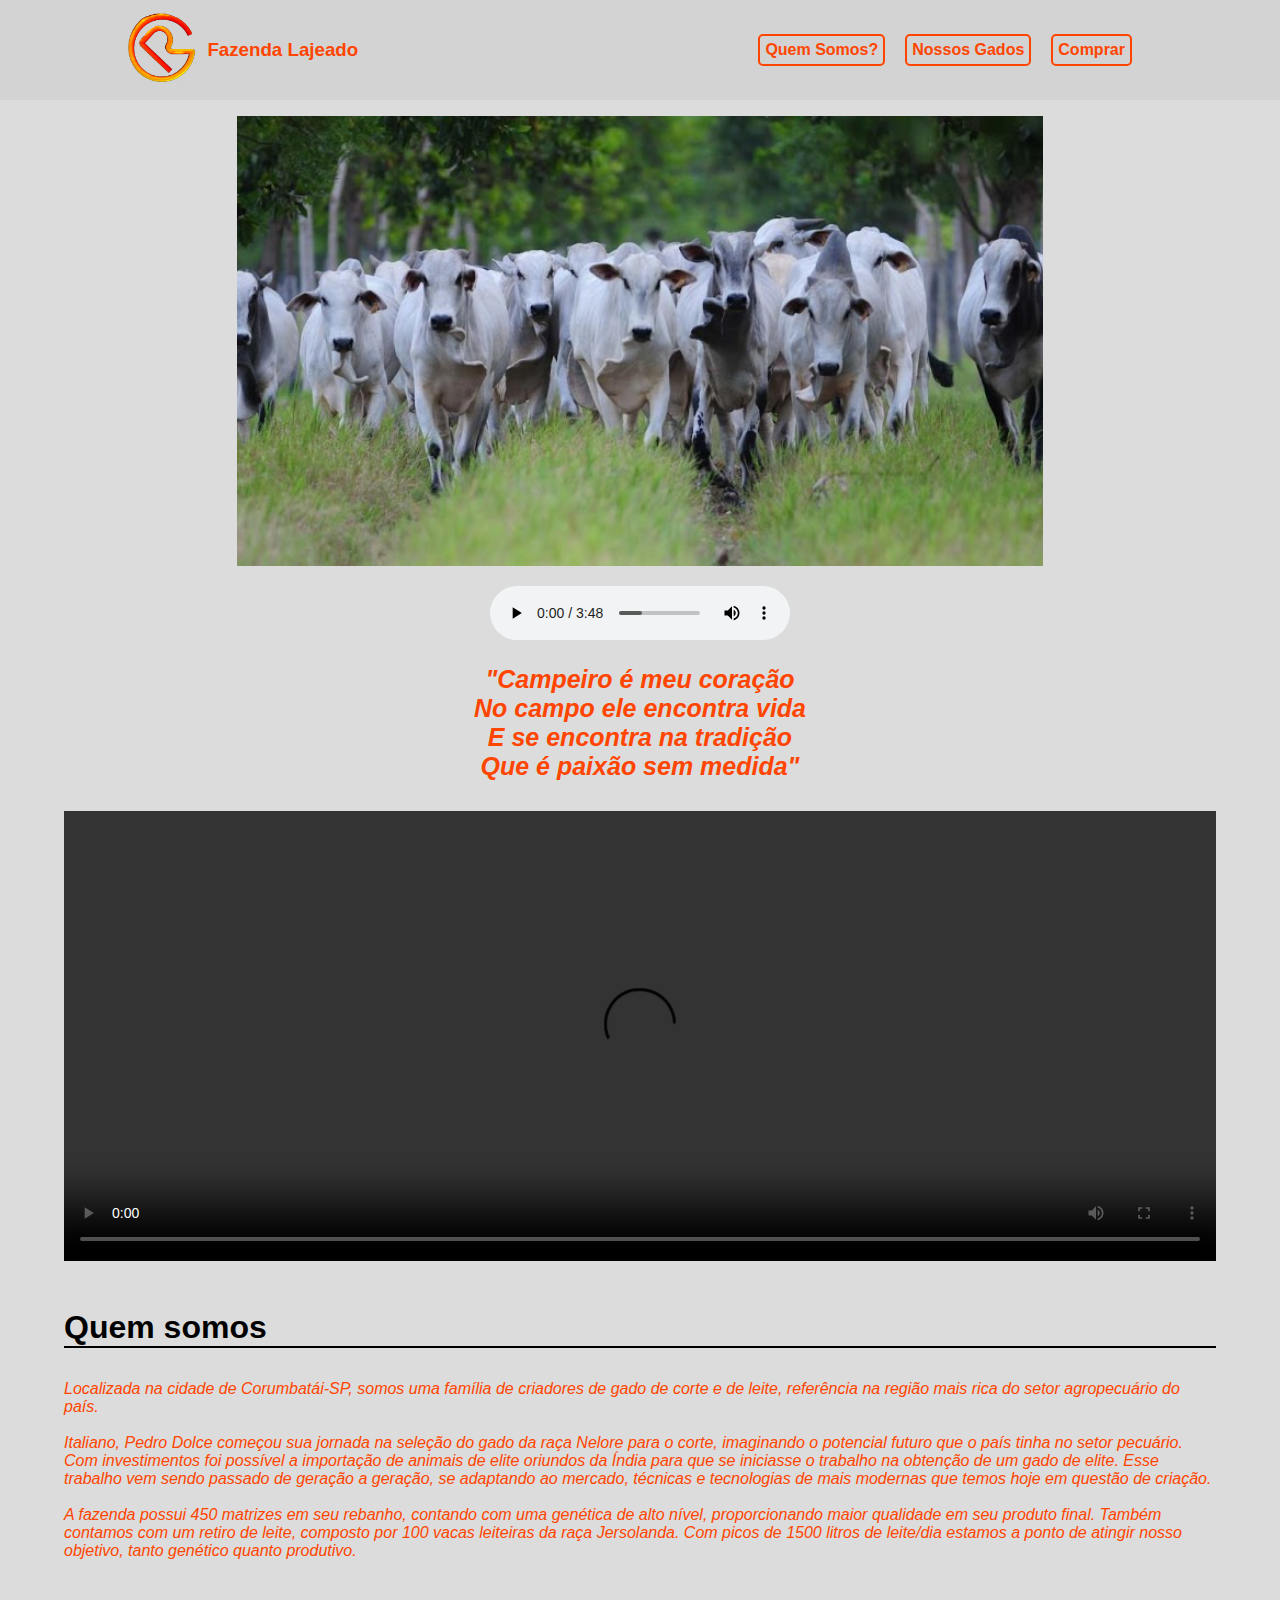
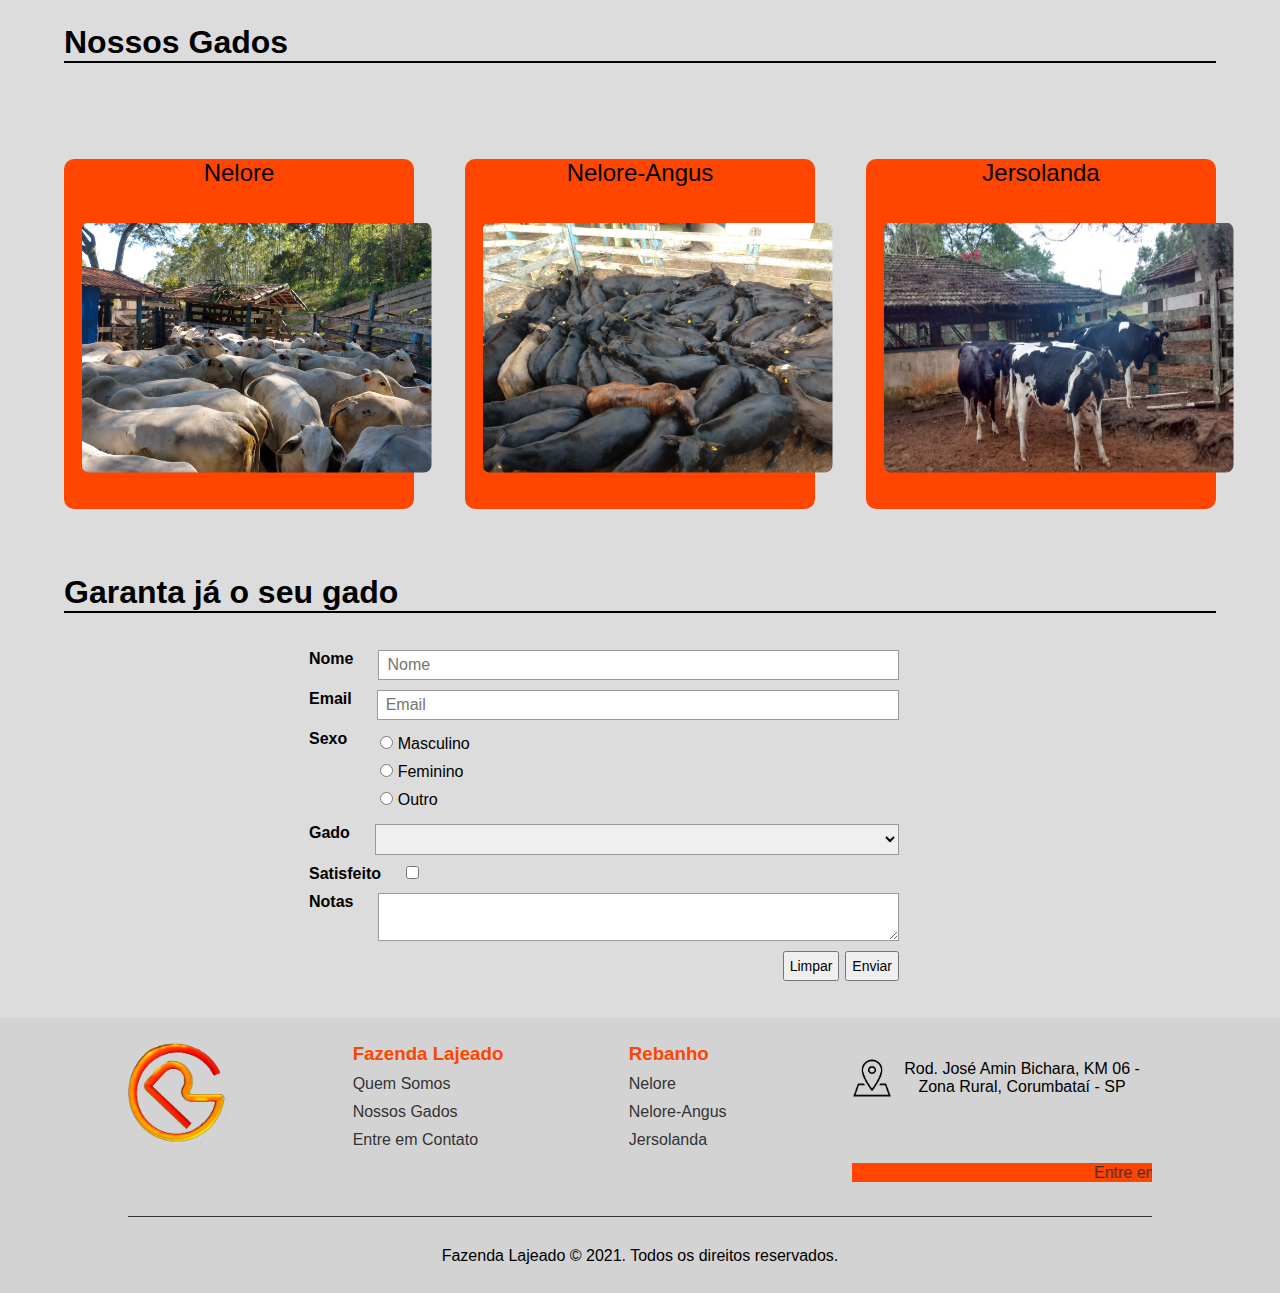
==== index.html @ 29f1991f "algumas alterações" ====
<!-- Allan da Silva Pereira -->
<!-- Pedro Romano de Aguirre -->
<!--Guilherme da Silva Verçosa-->
<!-- Davi Silva Costa -->
<!DOCTYPE html>
<html lang="pt-br">

<head>
  <meta charset="UTF-8">
  <meta http-equiv="X-UA-Compatible" content="IE=edge">
  <meta name="viewport" content="width=device-width, initial-scale=1.0">
  <title>Fazenda Lajeado</title>
  <link rel="shortcut icon" href="assets/images/logoIco.png" />
  <link rel="stylesheet" href="assets/css/main.css">
</head>

<body>

  <!-- header e navbar -->
  <header>
    <div class="containerHeader">
      <div class="div-logotipo">
        <a href="./index.html"><img src="assets/images/logoIco.png" alt="Logo tipo Rei do Gado" /></a>
        <h3>Fazenda Lajeado</h3>
      </div>
      <nav class="header-nav">
        <ul class="header-nav-ul">
          <a href="#quemSomos">
            <li>Quem Somos?</li>
          </a>
          <a href="#nossosGados">
            <li>Nossos Gados</li>
          </a>
          <a href="#contatos"> 
            <li>Comprar</li>
          </a>
        </ul>
      </nav>
    </div>
  </header>

  <!-- Topo -->
  <main>
    <section class="section-imgTopo">
      <img src="assets/images/Foto Principal.jpg" alt="Foto Nelore frente" width=70% height="450px">
      <audio id="som" controls="controls">
        <source src="assets/som/Ando devagar porque já tive pressa - Tocando em Frente - Almir Sater.mp3"
          type="audio/mpeg">
      </audio>
      <p class="frase">"Campeiro é meu coração <br>
        No campo ele encontra vida <br>
        E se encontra na tradição <br>
        Que é paixão sem medida"
      </p>
    </section>

    <!-- Quem Somos -->
    <section class="section-quemSomos">
      <div class="div-img-quemSomos">
        <video id="video" width="100%" height="450px" controls>
          <source src="assets/video/Video-gado.mp4" type="video/mp4">
        </video>
      </div>
      <article id="quemSomos" class="quemSomos">
        <h2>Quem somos</h2>
        <p class="conteudo">Localizada na cidade de Corumbatái-SP, somos uma família de criadores
          de gado de corte e de leite, referência na região mais rica do setor agropecuário do país.</p>
        <br>
        <p class="conteudo">Italiano, Pedro Dolce começou sua jornada na seleção do gado da raça Nelore para o corte,
          imaginando o potencial futuro que o país tinha no setor pecuário. Com investimentos foi possível
          a importação de animais de elite oriundos da Índia para que se iniciasse o trabalho na obtenção
          de um gado de elite. Esse trabalho vem sendo passado de geração a geração, se adaptando
          ao mercado, técnicas e tecnologias de mais modernas que temos hoje em questão de criação.</p>
        <br>
        <p class="conteudo">A fazenda possui 450 matrizes em seu rebanho, contando com uma
          genética de alto nível, proporcionando maior qualidade em seu produto final.
          Também contamos com um retiro de leite, composto por 100 vacas leiteiras da raça Jersolanda. Com
          picos de 1500 litros de leite/dia estamos a ponto de atingir nosso objetivo, tanto genético quanto produtivo.
        </p>
      </article>
    </section>

    <!-- Nossos Gados -->
    <div id="nossosGados" class="nossosGados">
      <h2>Nossos Gados</h2>
      <section class="gados containerContent">
        <article class="cardGado">
          <a href="specnelore.html">
            <p>Nelore</p>
            <br>
            <img src="assets/images/Nelore.jpeg" alt="Nelore" width="350px" height="250px">
          </a>
        </article>
        <article class="cardGado">
          <a href="specneloreangus.html">
            <p>Nelore-Angus</p>
            <br>
            <img src="assets/images/NeloreAngus.jpeg" alt="Nelore/Angus" width="350px" height="250px">
          </a>
        </article>
        <article class="cardGado">
          <a href="specjersolanda.html">
            <p>Jersolanda</p>
            <br>
            <img src="assets/images/Jersolanda.jpg" alt="Jersolanda" width="350px" height="250px">
          </a>
        </article>
      </section>
    </div>

    <!-- Contatos  -->
    <section id="contatos" class="section-contatos">
      <h2>Garanta já o seu gado</h2>
      <div class="section-contatos-form">
        <form>
          <div class="form-div-nome">
            <label>Nome</label>
            <div>
              <input name="firstName" type="text" placeholder="Nome" />
            </div>
          </div>
          <div class="form-div-email">
            <label>Email</label>
            <div>
              <input name="email" type="email" placeholder="Email" />
            </div>
          </div>
          <div class="form-div-radio">
            <label>Sexo</label>
            <div class="form-radios">
              <label>
                <input name="sex" type="radio" value="Masculino" />
                Masculino
              </label>
              <label>
                <input name="sex" type="radio" value="Feminino" />
                Feminino
              </label>
              <label>
                <input name="sex" type="radio" value="Outro" />
                Outro
              </label>
            </div>
          </div>
          <div class="form-div-select">
            <label>Gado</label>
            <div>
              <select name="favoriteGado">
                <option></option>
                <option>Nelore</option>
                <option>Nelore-Angus</option>
                <option>Jersolanda</option>
              </select>
            </div>
          </div>
          <div class="form-div-checkbox">
            <label for="employed">Satisfeito</label>
            <div class="form-div-input-checkbox">
              <input name="employed" id="employed" type="checkbox" />
            </div>
          </div>
          <div class="form-div-textarea">
            <label>Notas</label>
            <div>
              <textarea name="notes"></textarea>
            </div>
          </div>
          <div class="div-buttons">
            <button type="submit">
              Enviar
            </button>
            <button type="button">
              Limpar
            </button>
          </div>
        </form>
      </div>
    </section>
  </main>

  <!-- footer -->
  <footer>
    <div class="containerFooter">
      <div>
        <a class="link-logoTipo" href="./index.html"><img src="assets/images/logoIco.png" /></a>
      </div>
      <div>
        <h3>Fazenda Lajeado</h3>
        <ul>
          <li><a>Quem Somos</a></li>
          <li><a>Nossos Gados</a></li>
          <li><a>Entre em Contato</a></li>
        </ul>
      </div>
      <div>
        <h3>Rebanho</h3>
        <ul>
          <li><a>Nelore</a></li>
          <li><a>Nelore-Angus</a></li>
          <li><a>Jersolanda</a></li>
        </ul>
      </div>
      <div class="contatos">
        <div class="row">
          <img src="assets/images/icoLocal.png" />
          <p>
            Rod. José Amin Bichara, KM 06 - Zona Rural, Corumbataí - SP
          </p>
        </div>
        <a
          href="https://api.whatsapp.com/send?phone=5511999652292&text=Gostei%20dos%20gados%20do%20site.%20Gostaria%20de%20fazer%20um%20or%C3%A7amento" target="_blank">
          <marquee>Entre em contato agora! 📲</marquee>
        </a>
      </div>
    </div>
    <div class="marca">
      Fazenda Lajeado © 2021. Todos os direitos reservados.
    </div>
  </footer>
</body>

</html>
---- assets/css/main.css ----
* {
    margin: 0;
    padding: 0;
    font-family: Verdana, Geneva, Tahoma, sans-serif;
    text-decoration: none;
}


/** HEADER **/

header {
    background-color: #d3d3d3;
    padding: 1% 10%;
}

.containerHeader {
    display: flex;
    justify-content: space-between;
}

header img {
    height: 70px;
}

.header-nav-ul {
    display: flex;
    height: 100%;
    align-items: center;
}

.header-nav-ul li:nth-child(1), .header-nav-ul li:nth-child(2) {
    margin-right: 20px;
}

.header-nav-ul li {
    font-size: 16px;
    border: solid 2px orangered;
    border-radius: 5px;
    padding: 5px;
    color: orangered;
    font-weight: bold;
    list-style: none;
    transition: background-color .3s;
}

.header-nav-ul li:hover {
    background-color: rgb(189, 179, 159);
    cursor: pointer;
}

.div-logotipo {
    display: flex;
    align-items: center;
}

.div-logotipo h3 {
    color: orangered;
    margin-left: 10px;
}

/** CONTENT **/

main {
    padding: 0 5%; 
    background-color: gainsboro;
}

.section-imgTopo{
    display: flex;
    flex-direction: column;
    align-items: center;
    padding-top: 1em;
    background-color: gainsboro;

}

#som{
    padding-top: 20px;
}

.frase{
    color: orangered;
    font-size: 25px;
    font-weight: bold;
    padding-bottom: 5px;
    text-align: center;
    font-style: italic;
    margin: 1em 0;
}

#imagem { 
    padding-top: 5px;
}

.section-quemSomos {
    background-color: gainsboro;
}

.quemSomos {
    padding-top: 3em;
}

.quemSomos h2{
    font-weight: bold;
    color: black;
    text-align: left;
    font-size: xx-large;
    margin-bottom: 1em;
    border-bottom: solid 2px black;
}

.div-img-quemSomos {
    display: flex;
    justify-content: center;
}

.conteudo{
    display: flex;
    font-style: italic;
    color: orangered;
    text-align: left;
    font-style: italic;
}
    
.nossosGados{
    display: flex;
    flex-direction: column;
    height: 550px;
    text-align: center;
    justify-content: space-around;
    padding: 2em 0 0 0;
    background-color: gainsboro;
}

.nossosGados h2{
    font-weight: bold;
    color: black;
    text-align: left;
    font-size: xx-large;
    margin-bottom: 1em;
    border-bottom: solid 2px black;
}
.containerContent{
    display: flex;
    justify-content: space-between;
}

.cardGado a{
    text-decoration: none;
    color: black;
}
.cardGado p{
    font-size: 150%;
    text-align: center;
}

.cardGado img{
    padding: 5%;
    border-radius: 25px;
    transition: 0.8s;
}

.cardGado{
    transition: 0.8s;
    height: 350px;
    width: 350px;
    background-color:orangered;
    border-radius: 10px;
}

.cardGado:hover img{
    padding-left: 10%;
}
.cardGado:hover {
    background-color:red;
}

/** CONTENT FORM **/

input, textarea, button, select {
    outline: none;
}

.section-contatos-form {
    padding: 0 15em;
    width: 600px;
}

form > div > label {
    font-weight: 600;
}

form input, form textarea, form select {
    margin-left: 25px;
}

form > div {
    display: flex;
    flex-flow: row nowrap;
    justify-content: center;
    padding: 5px 5px;
}

form > div > div {
    display: flex;
    width: 100%;
}

.form-div-nome input, 
.form-div-email input, 
.form-div-textarea textarea {
    width: 100%;
}

form > div > div > * {
    flex: 1;
    font-size: 16px;
    padding: 5px 8px;
    border: 1px solid rgb(155, 153, 153);
}

.form-radios > * {
    border: none;
}

.form-div-input-checkbox {
    display: block;
}

.form-radios {
    display: flex;
    flex-direction: column;
}

.section-contatos {
    padding: 2em 0;
}

.section-contatos h2 {
    font-weight: bold;
    color: black;
    text-align: left;
    font-size: xx-large;
    margin-bottom: 1em;
    border-bottom: solid 2px black;
}

.div-buttons {
    display: flex;
    justify-content: flex-start;
    flex-direction: row-reverse;
}

.div-buttons button {
    padding: 5px;
    font-size: 14px;
    color: black;
    font-weight: 500;
}

.div-buttons button:hover {
    cursor: pointer;
}

button:nth-child(2) {
    margin-right: 1%;
}

/** FOOTER **/

.row{
    display: flex;
    flex-direction: row;
}

footer{
    height: 250px;
    padding-top: 2%;
    padding-inline: 10%;
    background-color: #d3d3d3;
}
.containerFooter{
    display: flex;
    justify-content: space-between;
}

footer img {
    height: 100px;
}

footer h3{
    color: orangered;
}

footer ul li{
    list-style-type: none;
    margin-top:10px;
}

footer a{
    text-decoration: none;
    color: #333;
    cursor: pointer;
    transition: 0.3s;
}

footer a:hover{
    opacity: 0.5;
}

.link-logoTipo:hover {
    opacity: 1;
}

footer .row {
    height: 70px;
    width: 300px;
    text-align: center;
    align-items: center;
    font-size: medium;
}

footer .row img {
    height: 40px;
    width: 40px;
}

.contatos{
    justify-content: space-between;
    height: 100%;
}

.marca{
    margin-top: 30px;
    padding-top: 30px;
    border-top: 1px solid #333;
    text-align: center;
}

marquee{
    margin-top: 50px;
    background-color: orangered;
    cursor: pointer;
}
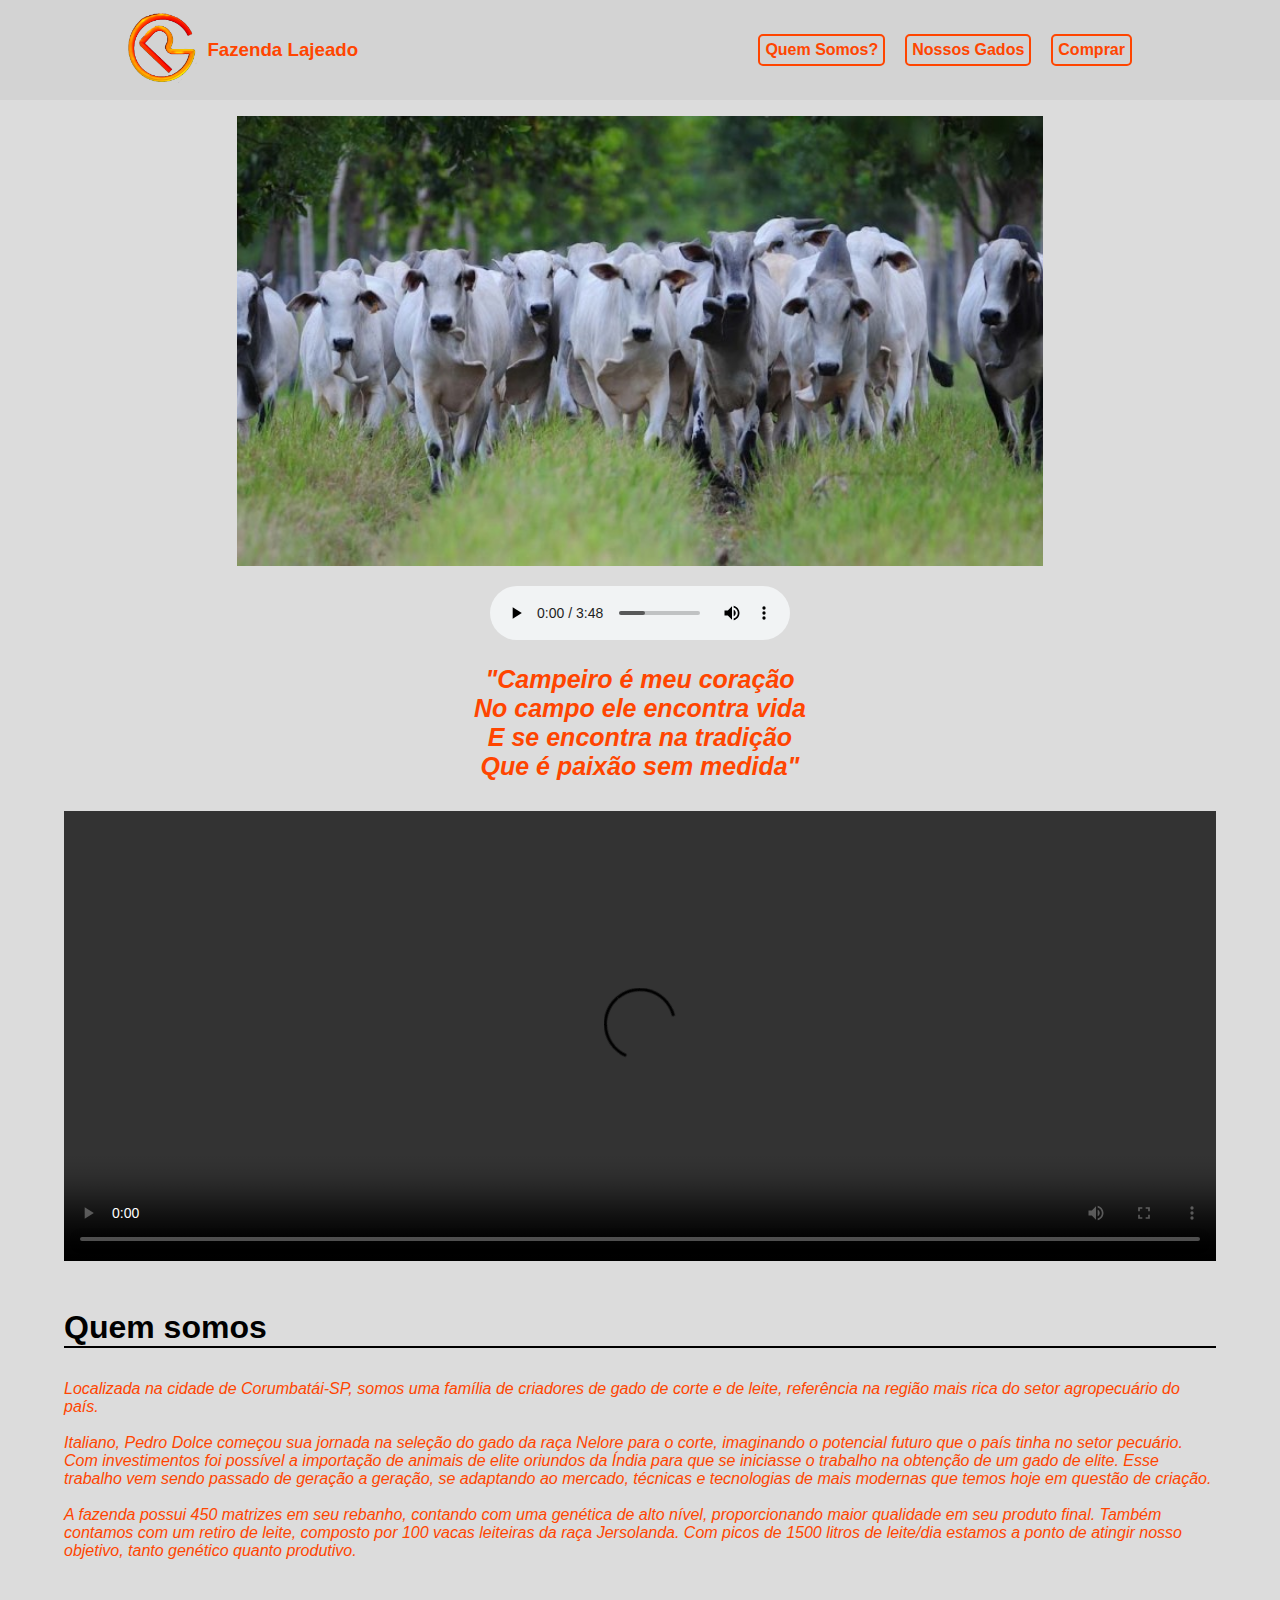
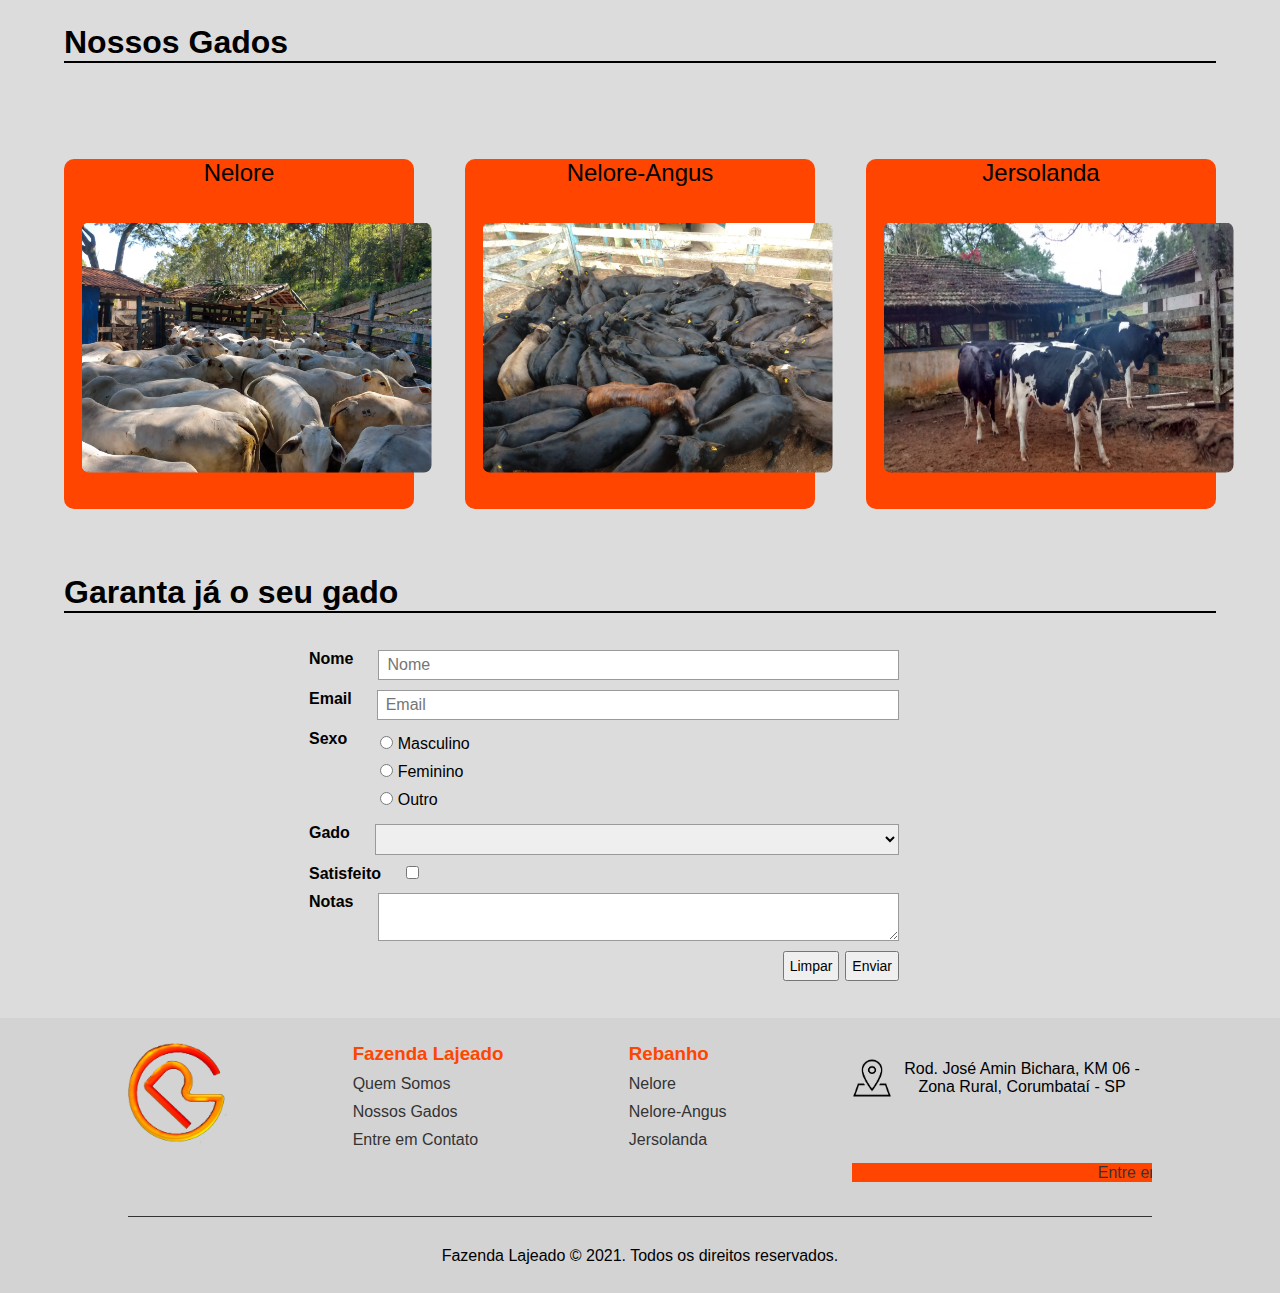
==== commit 7cede680: "link do footer" ====
--- a/index.html
+++ b/index.html
@@ -182,22 +182,22 @@
   <footer>
     <div class="containerFooter">
       <div>
-        <a class="link-logoTipo" href="./index.html"><img src="assets/images/logoIco.png" /></a>
+        <a href="index.html"><img src="assets/images/logoIco.png" /></a>
       </div>
       <div>
         <h3>Fazenda Lajeado</h3>
         <ul>
-          <li><a>Quem Somos</a></li>
-          <li><a>Nossos Gados</a></li>
-          <li><a>Entre em Contato</a></li>
+          <li><a href="#quemSomos">Quem Somos</a></li>
+          <li><a href="#nossosGados">Nossos Gados</a></li>
+          <li><a href="#contatos">Entre em Contato</a></li>
         </ul>
       </div>
       <div>
         <h3>Rebanho</h3>
         <ul>
-          <li><a>Nelore</a></li>
-          <li><a>Nelore-Angus</a></li>
-          <li><a>Jersolanda</a></li>
+          <li><a href="specnelore.html">Nelore</a></li>
+          <li><a href="specneloreangus.html">Nelore-Angus</a></li>
+          <li><a href="specjersolanda.html">Jersolanda</a></li>
         </ul>
       </div>
       <div class="contatos">
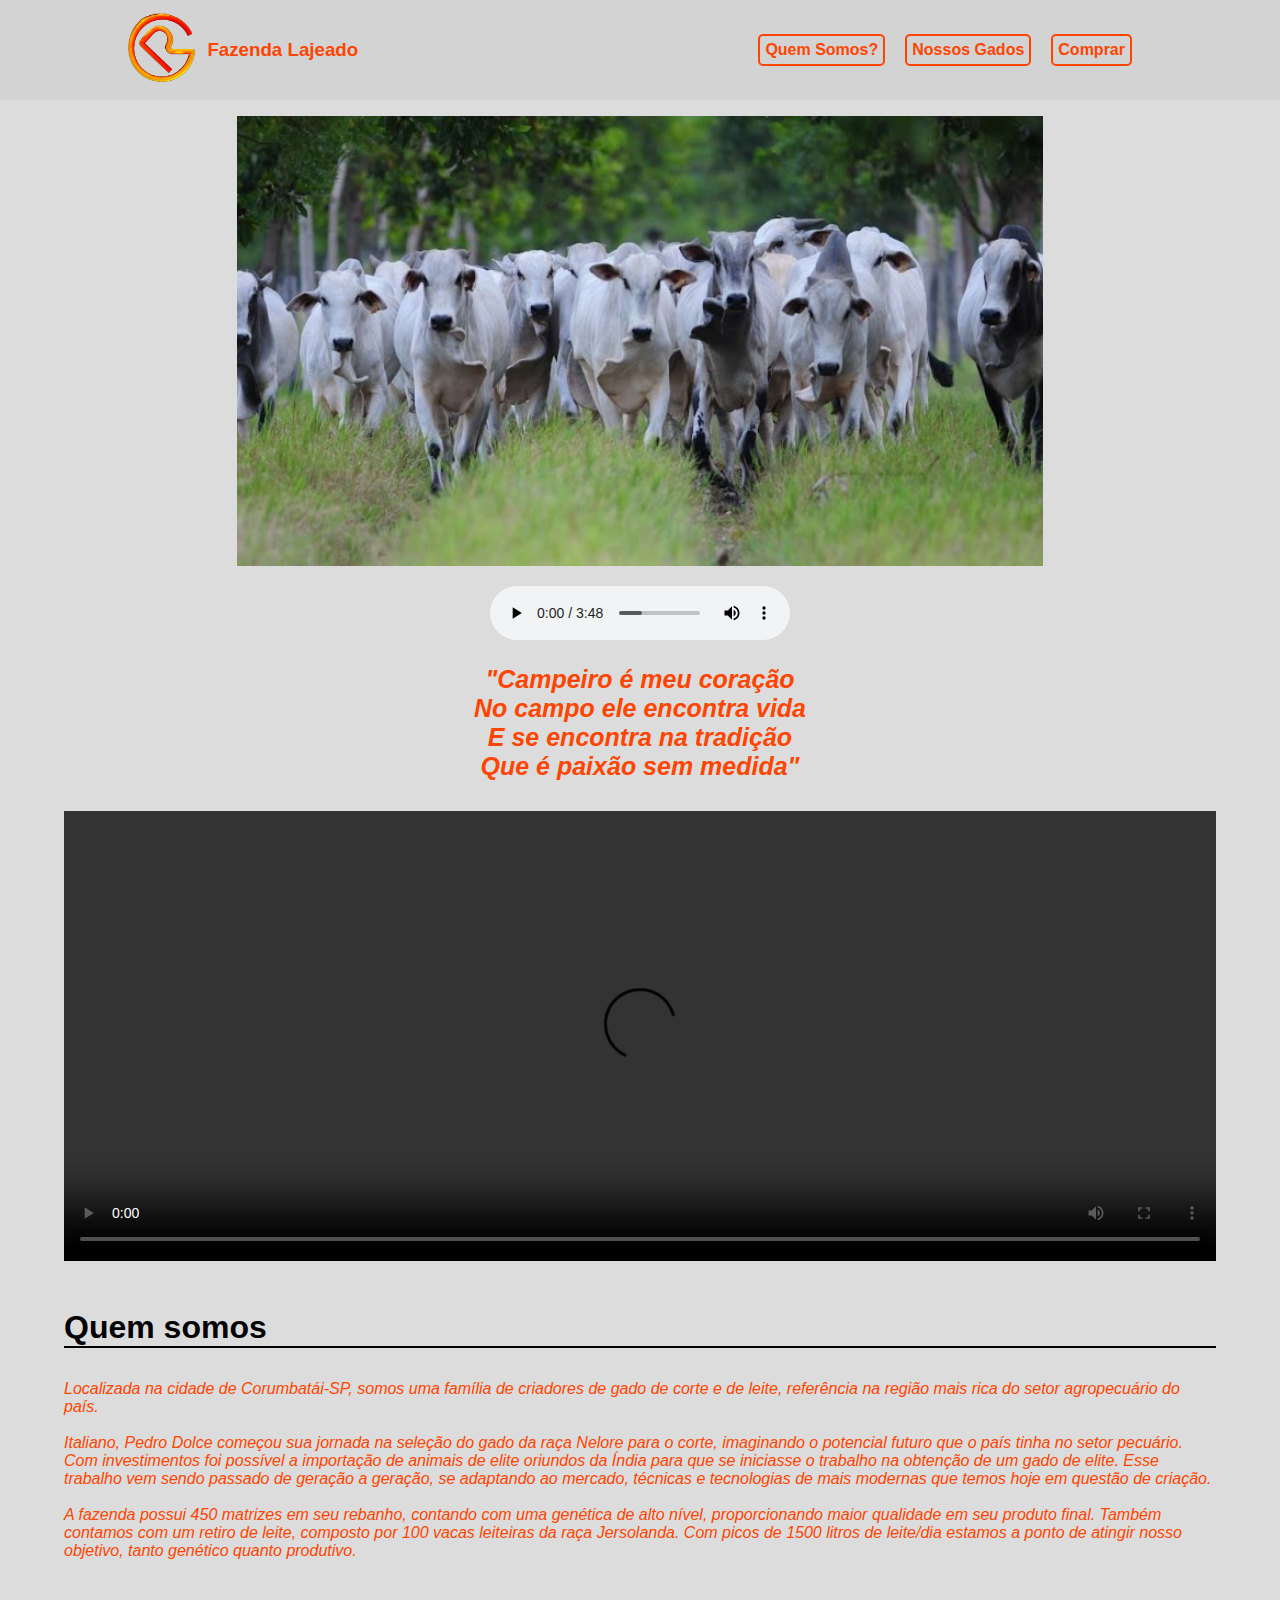
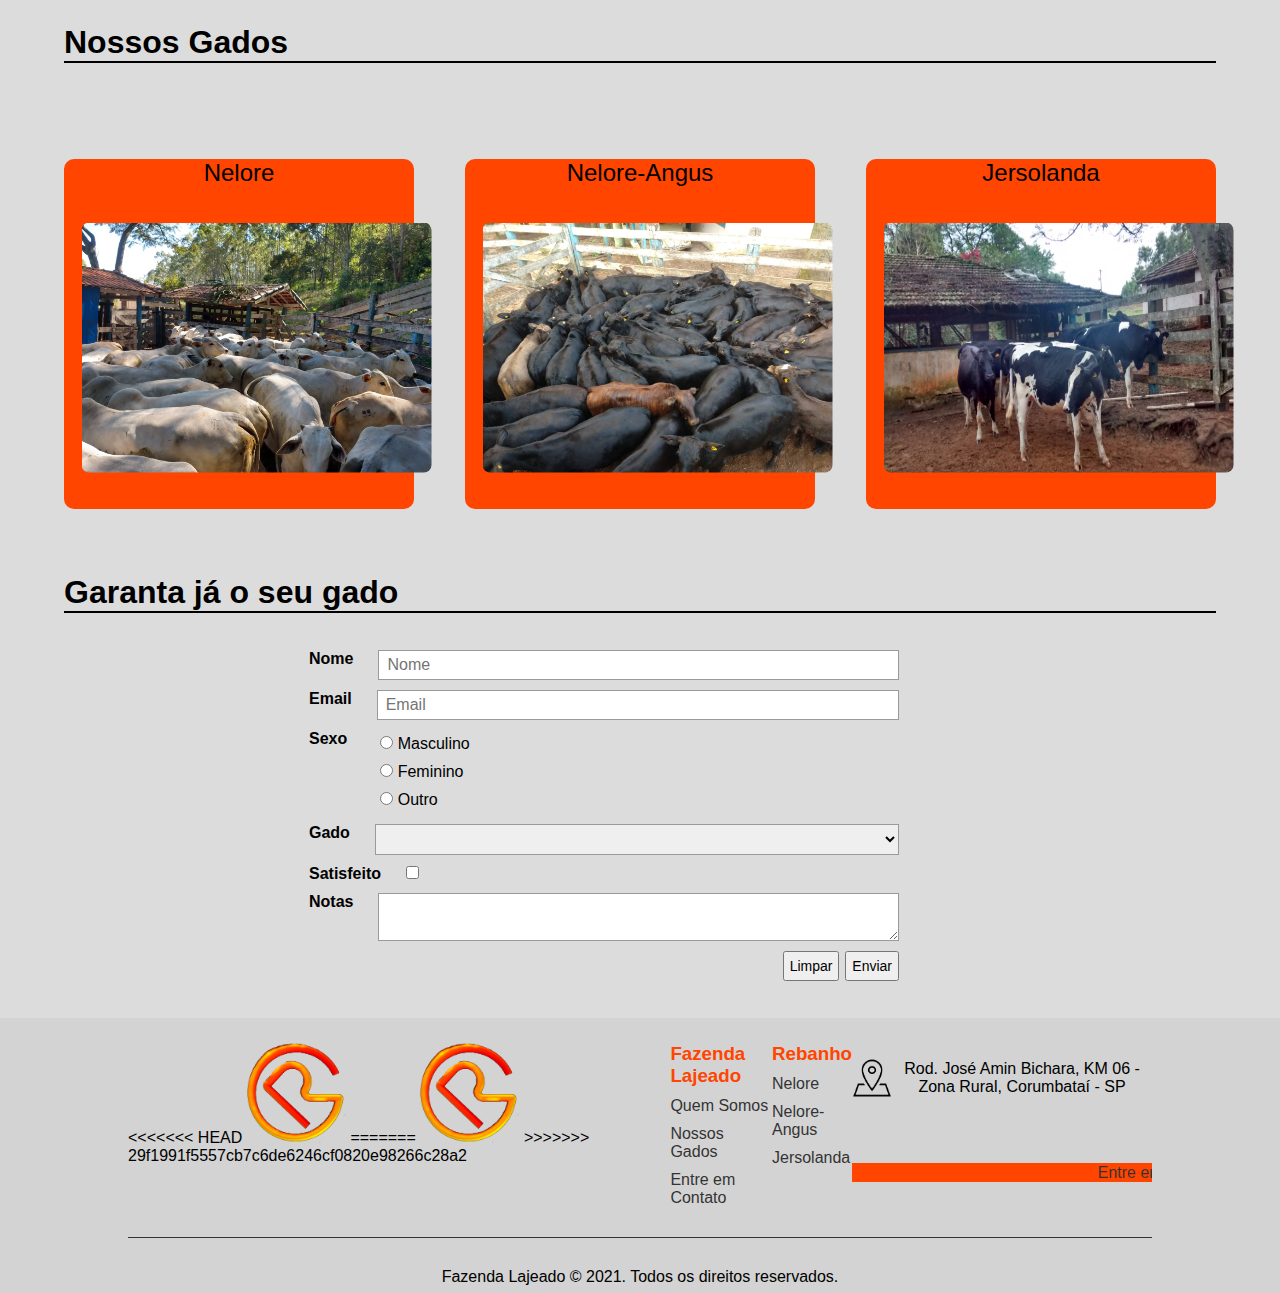
==== commit 93c0f365: "linkei o footer" ====
--- a/index.html
+++ b/index.html
@@ -182,7 +182,11 @@
   <footer>
     <div class="containerFooter">
       <div>
+<<<<<<< HEAD
         <a href="index.html"><img src="assets/images/logoIco.png" /></a>
+=======
+        <a class="link-logoTipo" href="./index.html"><img src="assets/images/logoIco.png" /></a>
+>>>>>>> 29f1991f5557cb7c6de6246cf0820e98266c28a2
       </div>
       <div>
         <h3>Fazenda Lajeado</h3>
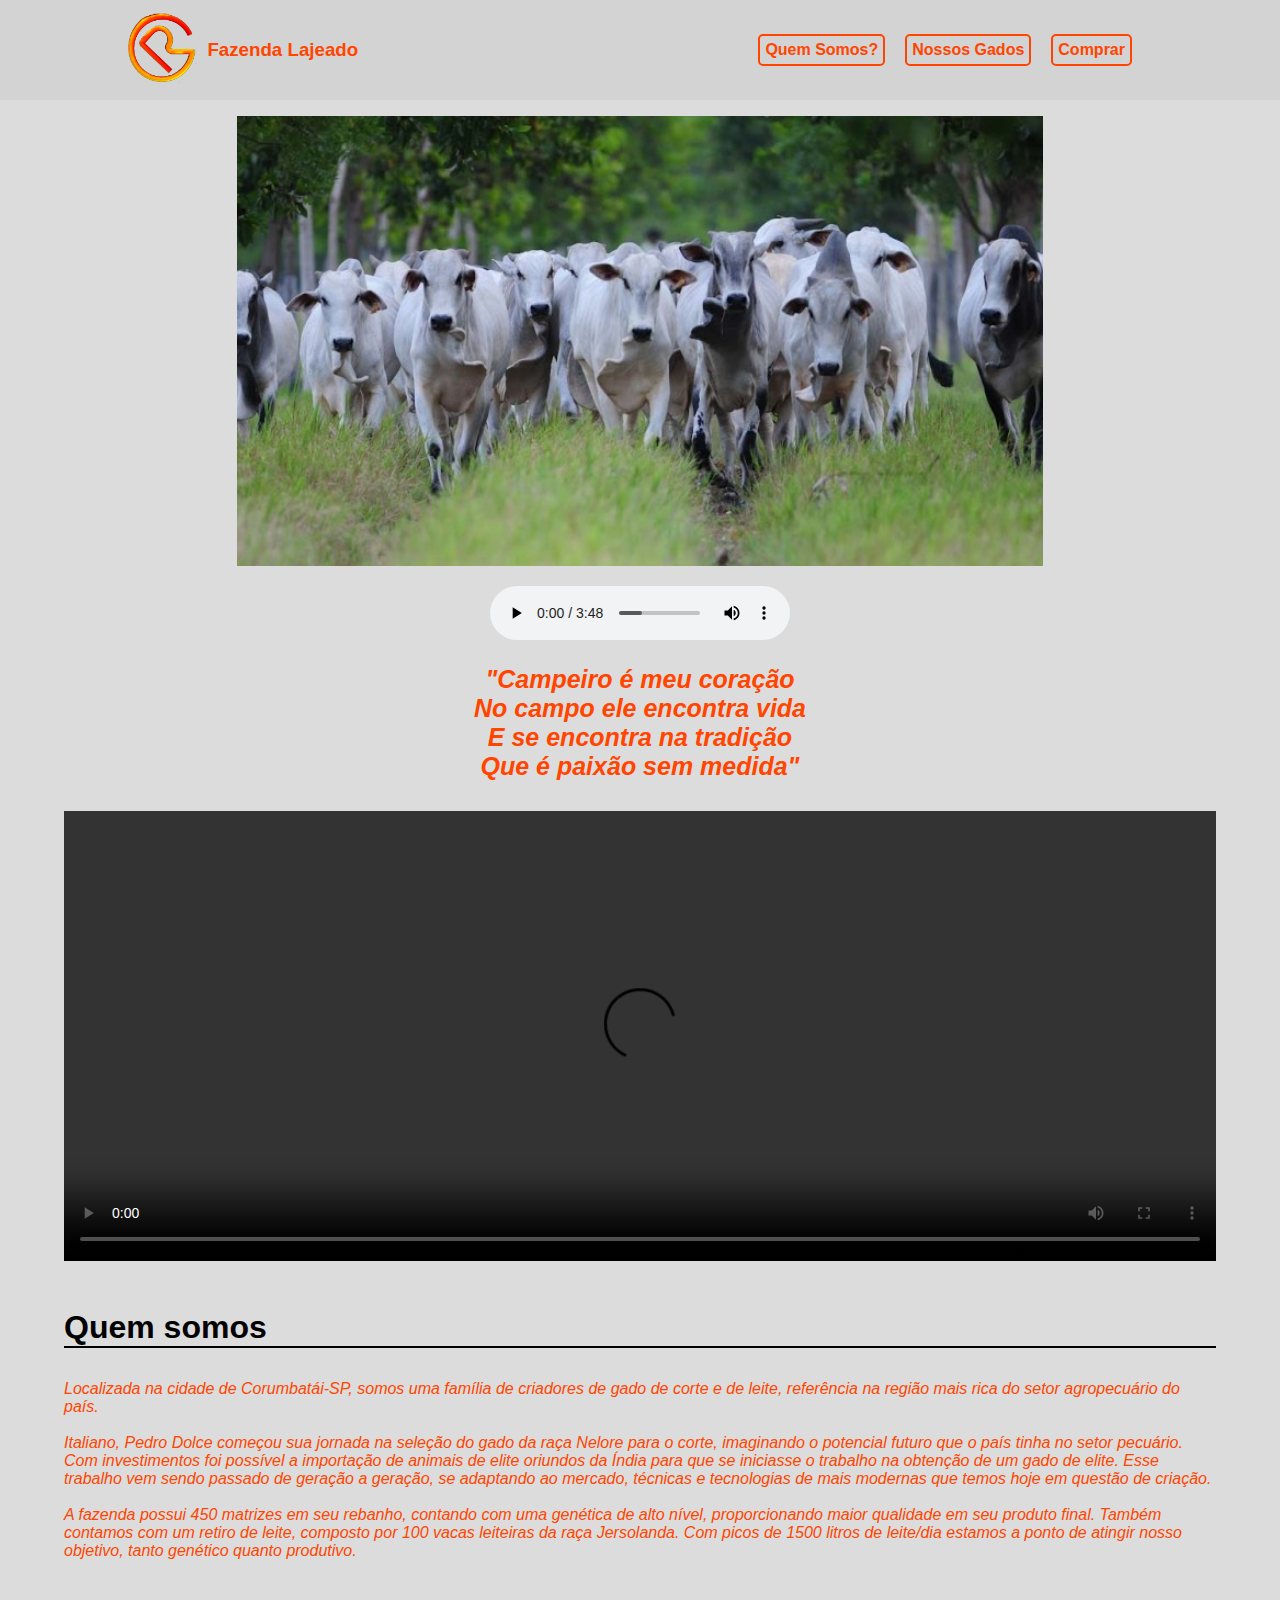
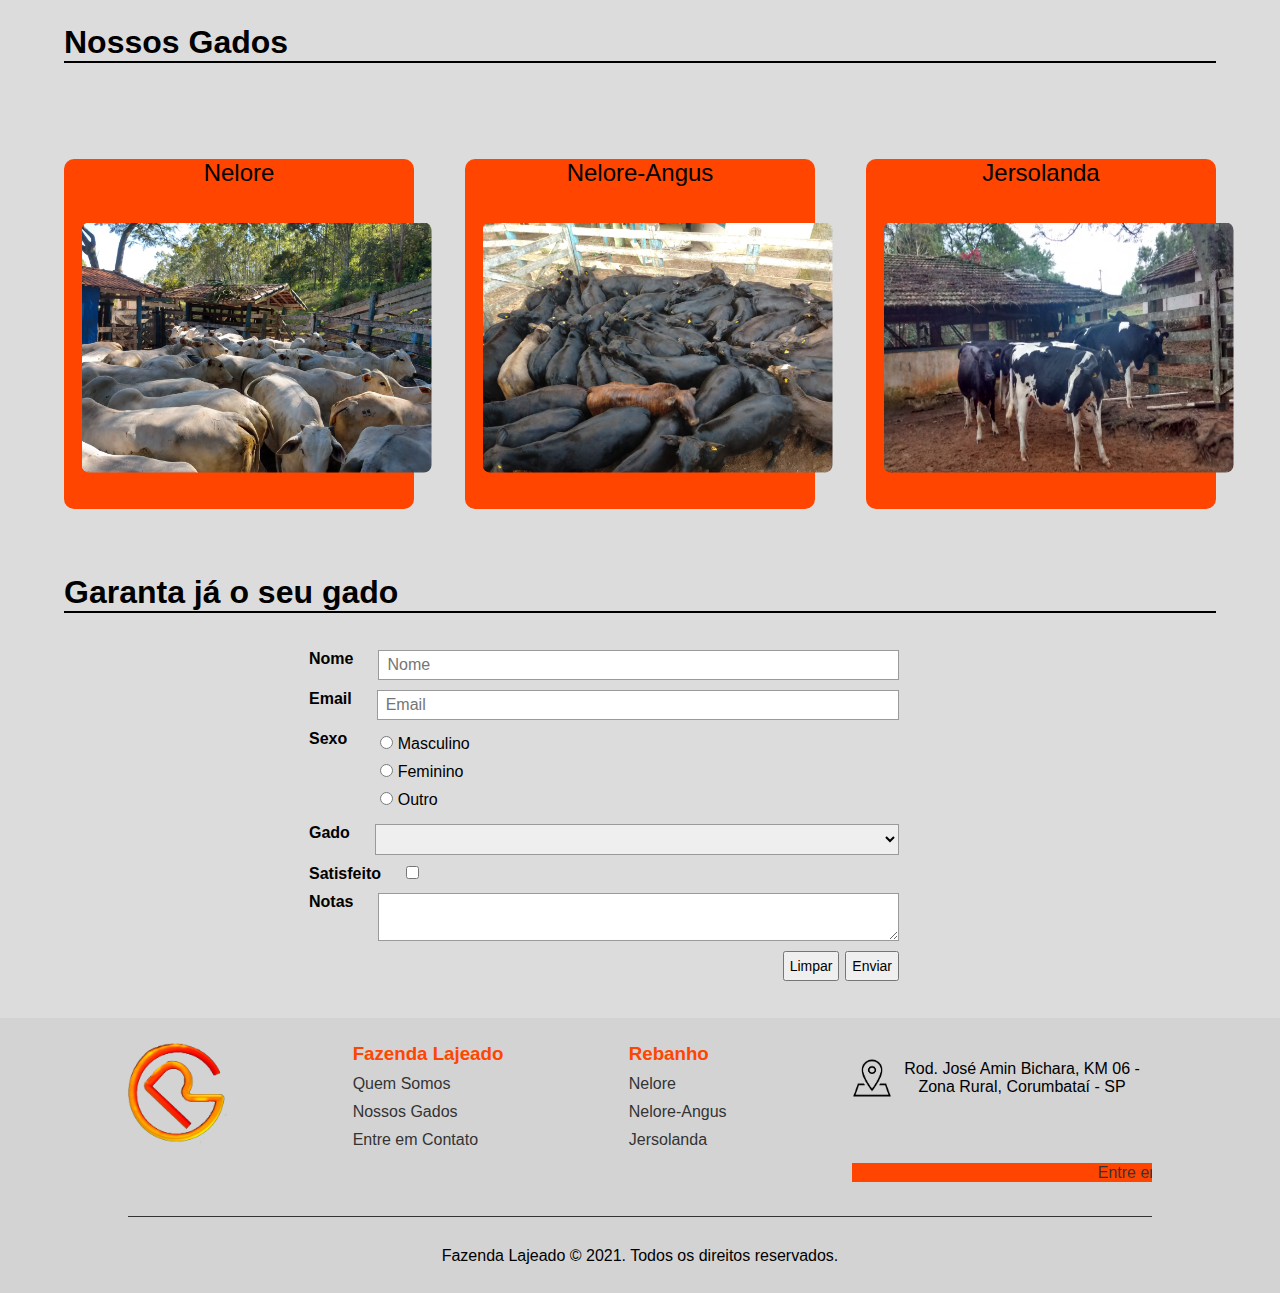
==== commit f2fa3c92: "sem conflito na logo" ====
--- a/index.html
+++ b/index.html
@@ -182,11 +182,7 @@
   <footer>
     <div class="containerFooter">
       <div>
-<<<<<<< HEAD
-        <a href="index.html"><img src="assets/images/logoIco.png" /></a>
-=======
         <a class="link-logoTipo" href="./index.html"><img src="assets/images/logoIco.png" /></a>
->>>>>>> 29f1991f5557cb7c6de6246cf0820e98266c28a2
       </div>
       <div>
         <h3>Fazenda Lajeado</h3>
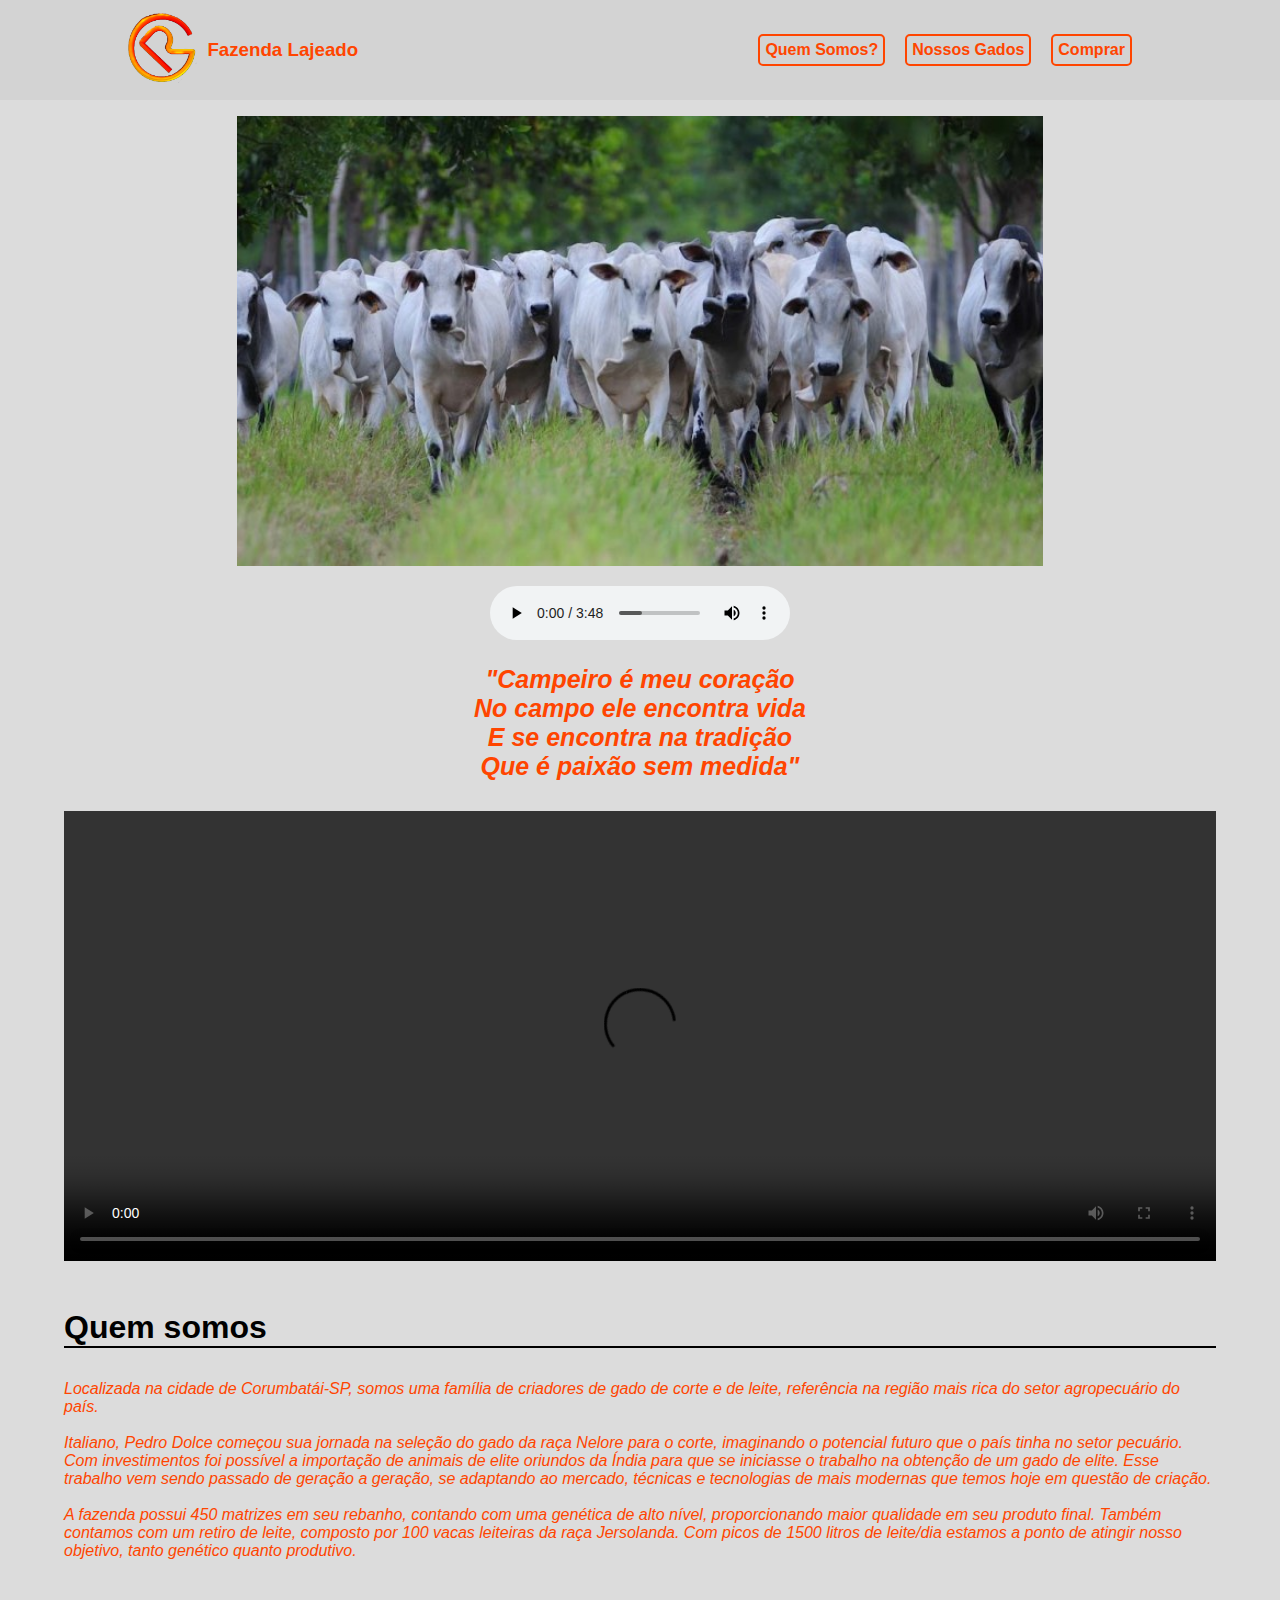
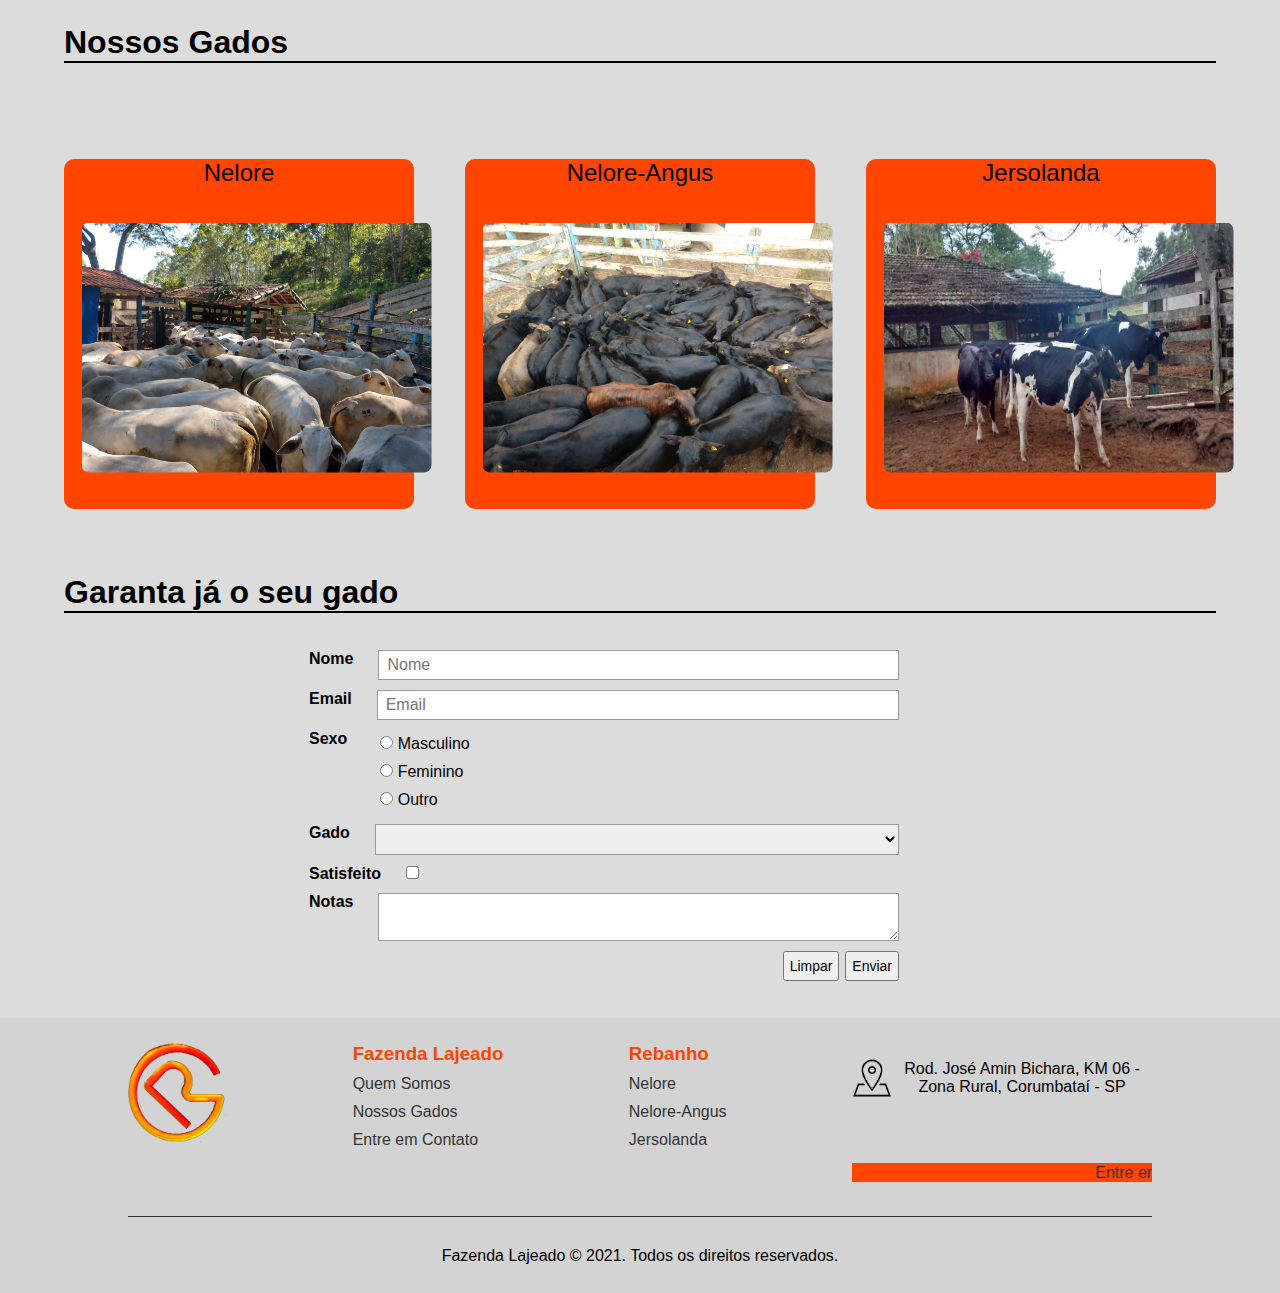
==== commit 1a001414: "correção de uma setinha que tava aparecendo" ====
--- a/index.html
+++ b/index.html
@@ -182,7 +182,7 @@
   <footer>
     <div class="containerFooter">
       <div>
-        <a class="link-logoTipo" href="./index.html"><img src="assets/images/logoIco.png" /></a>
+        <a class="link-logoTipo" href="./index.html"><img src="assets/images/logoIco.png"></a>
       </div>
       <div>
         <h3>Fazenda Lajeado</h3>
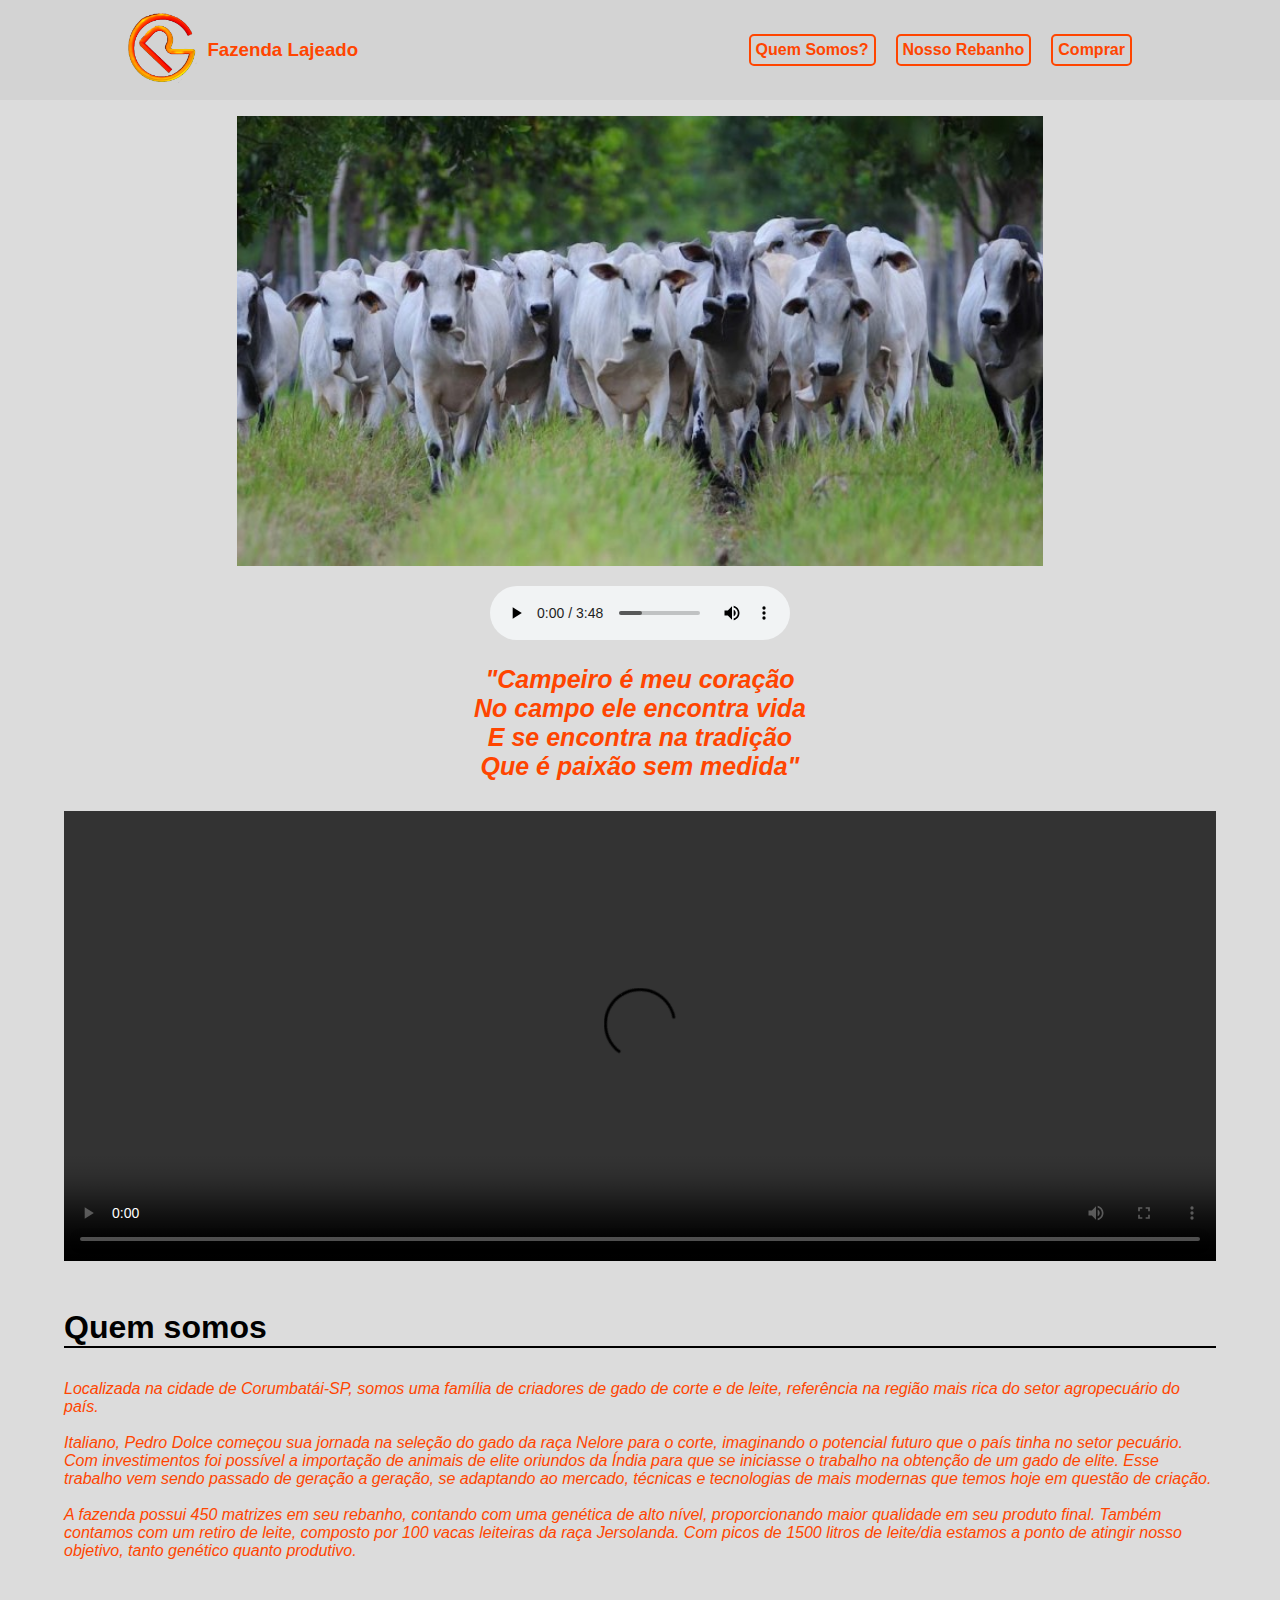
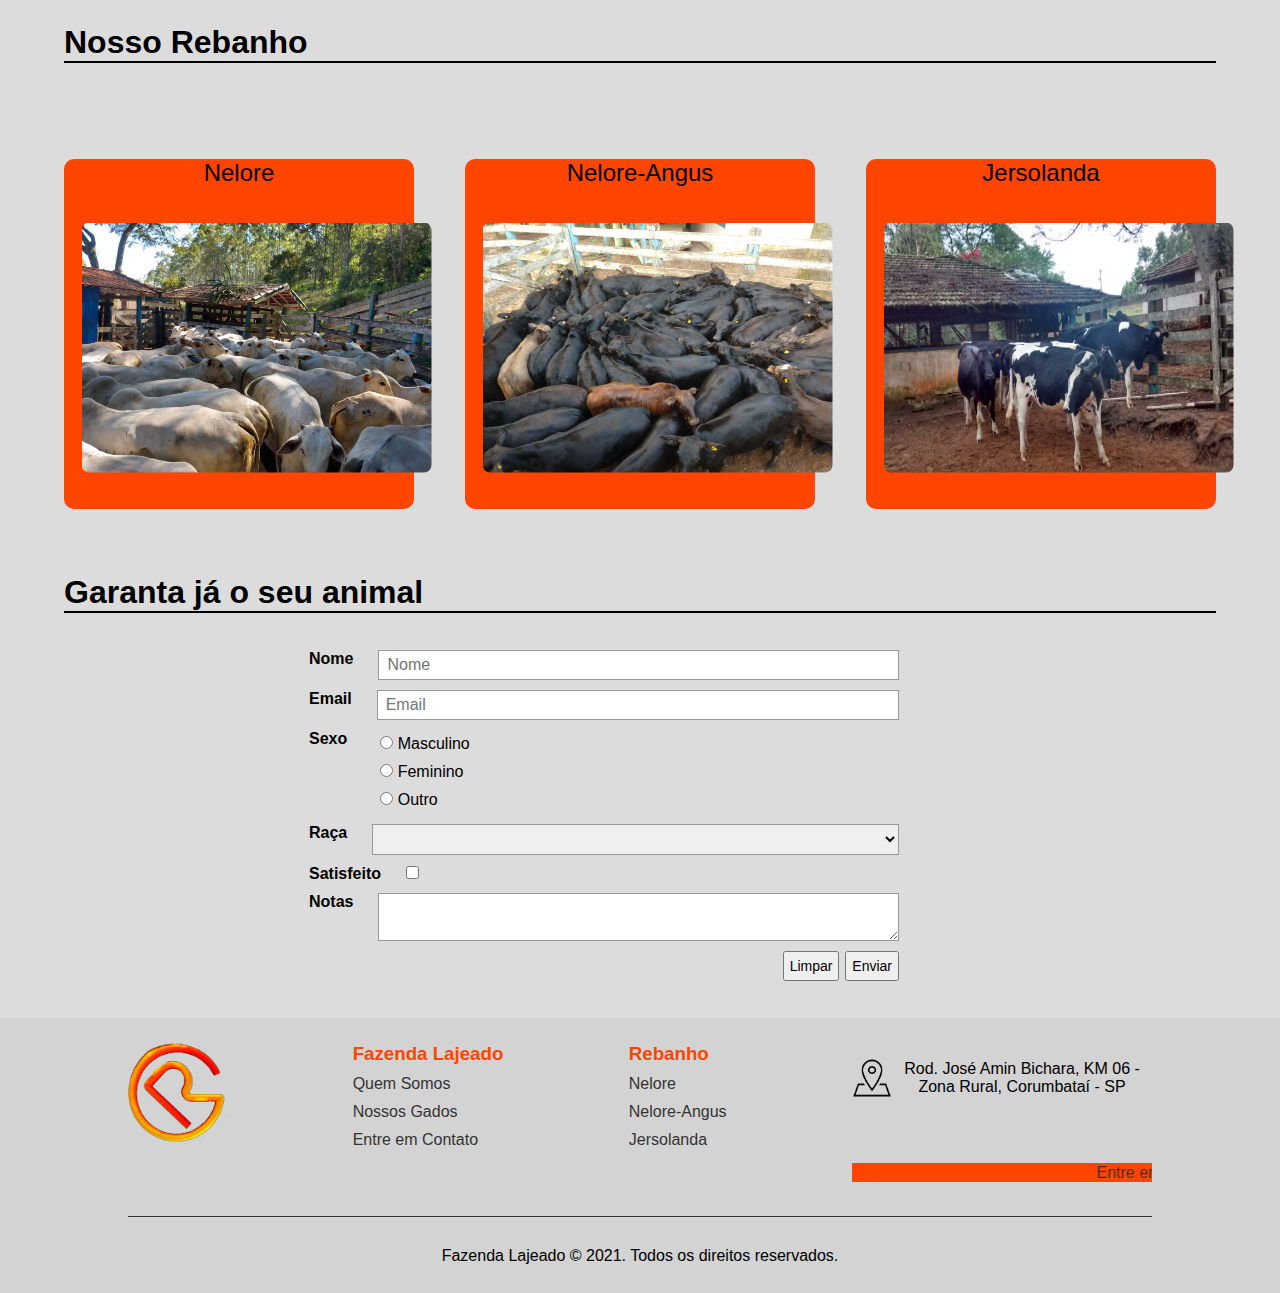
==== commit eacdcbb9: "Mudança no texto" ====
--- a/index.html
+++ b/index.html
@@ -29,7 +29,7 @@
             <li>Quem Somos?</li>
           </a>
           <a href="#nossosGados">
-            <li>Nossos Gados</li>
+            <li>Nosso Rebanho</li>
           </a>
           <a href="#contatos"> 
             <li>Comprar</li>
@@ -82,7 +82,7 @@
 
     <!-- Nossos Gados -->
     <div id="nossosGados" class="nossosGados">
-      <h2>Nossos Gados</h2>
+      <h2>Nosso Rebanho</h2>
       <section class="gados containerContent">
         <article class="cardGado">
           <a href="specnelore.html">
@@ -110,7 +110,7 @@
 
     <!-- Contatos  -->
     <section id="contatos" class="section-contatos">
-      <h2>Garanta já o seu gado</h2>
+      <h2>Garanta já o seu animal</h2>
       <div class="section-contatos-form">
         <form>
           <div class="form-div-nome">
@@ -143,7 +143,7 @@
             </div>
           </div>
           <div class="form-div-select">
-            <label>Gado</label>
+            <label>Raça</label>
             <div>
               <select name="favoriteGado">
                 <option></option>
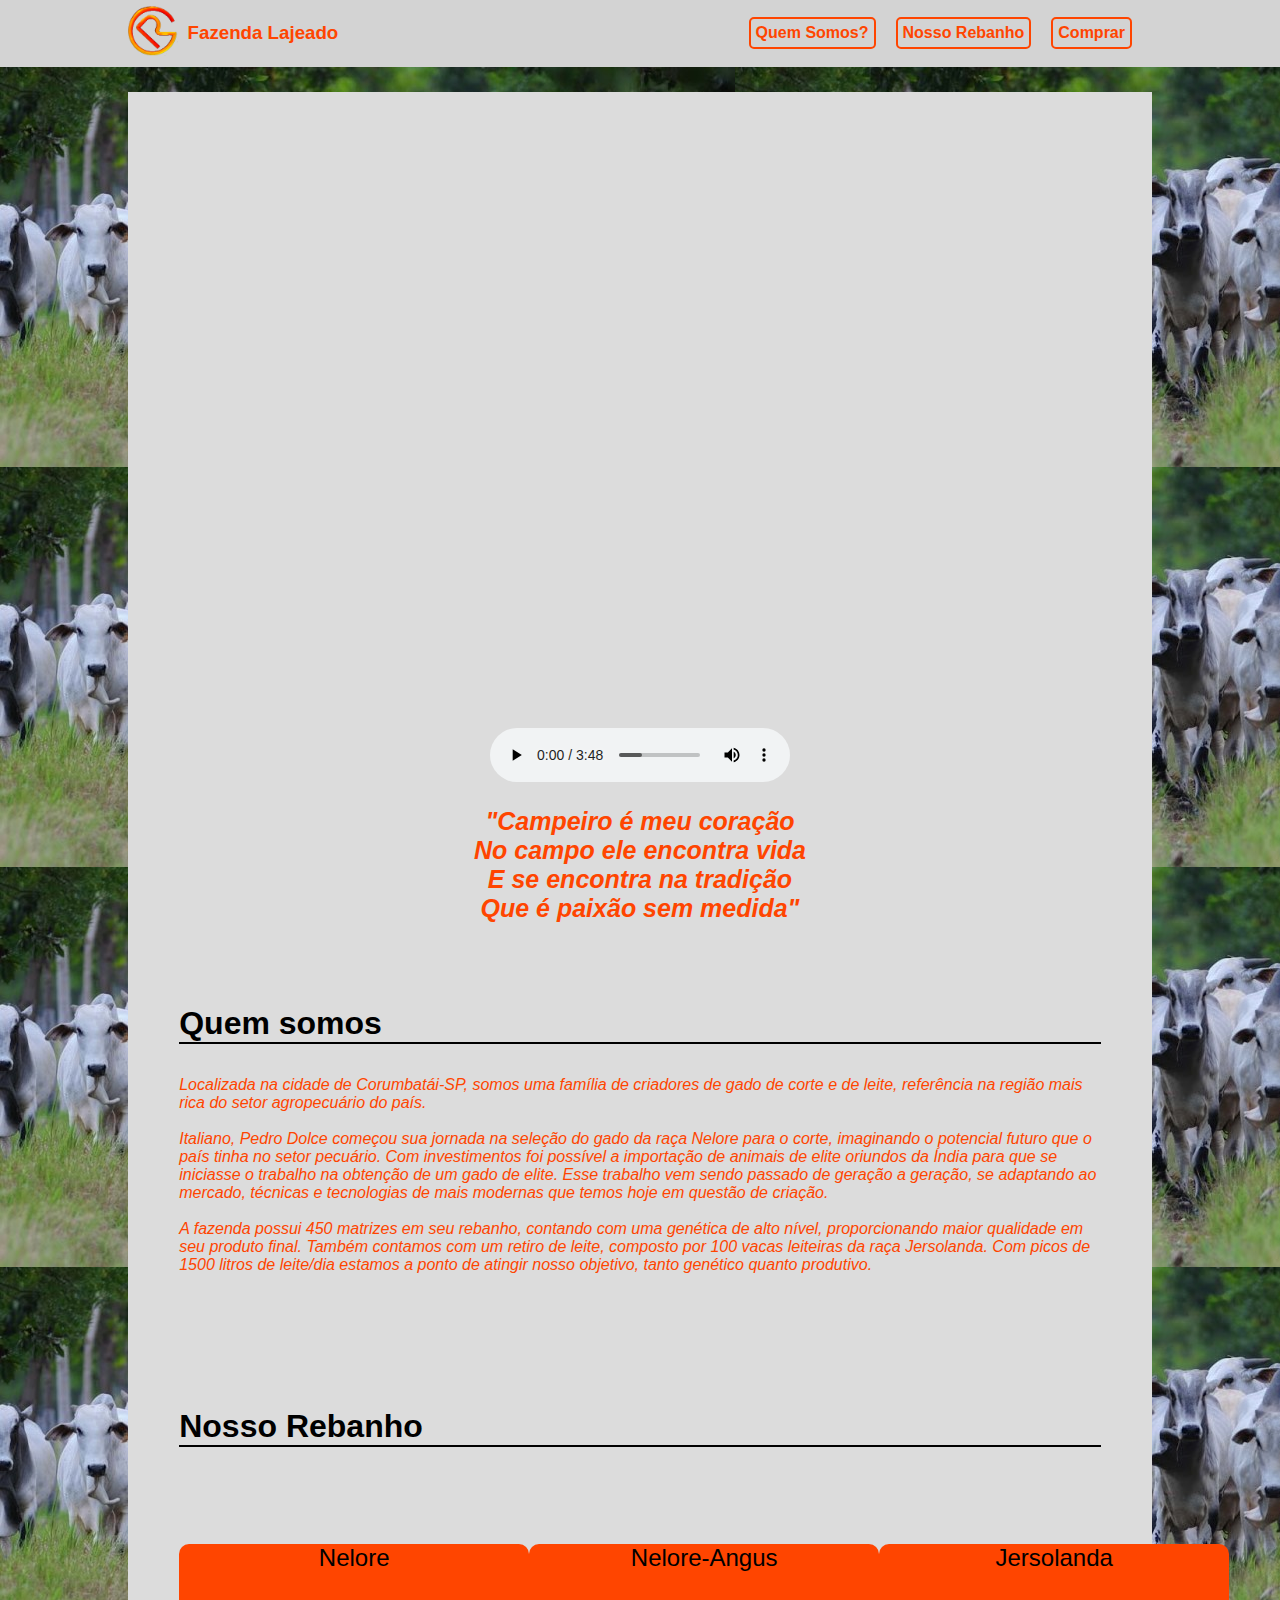
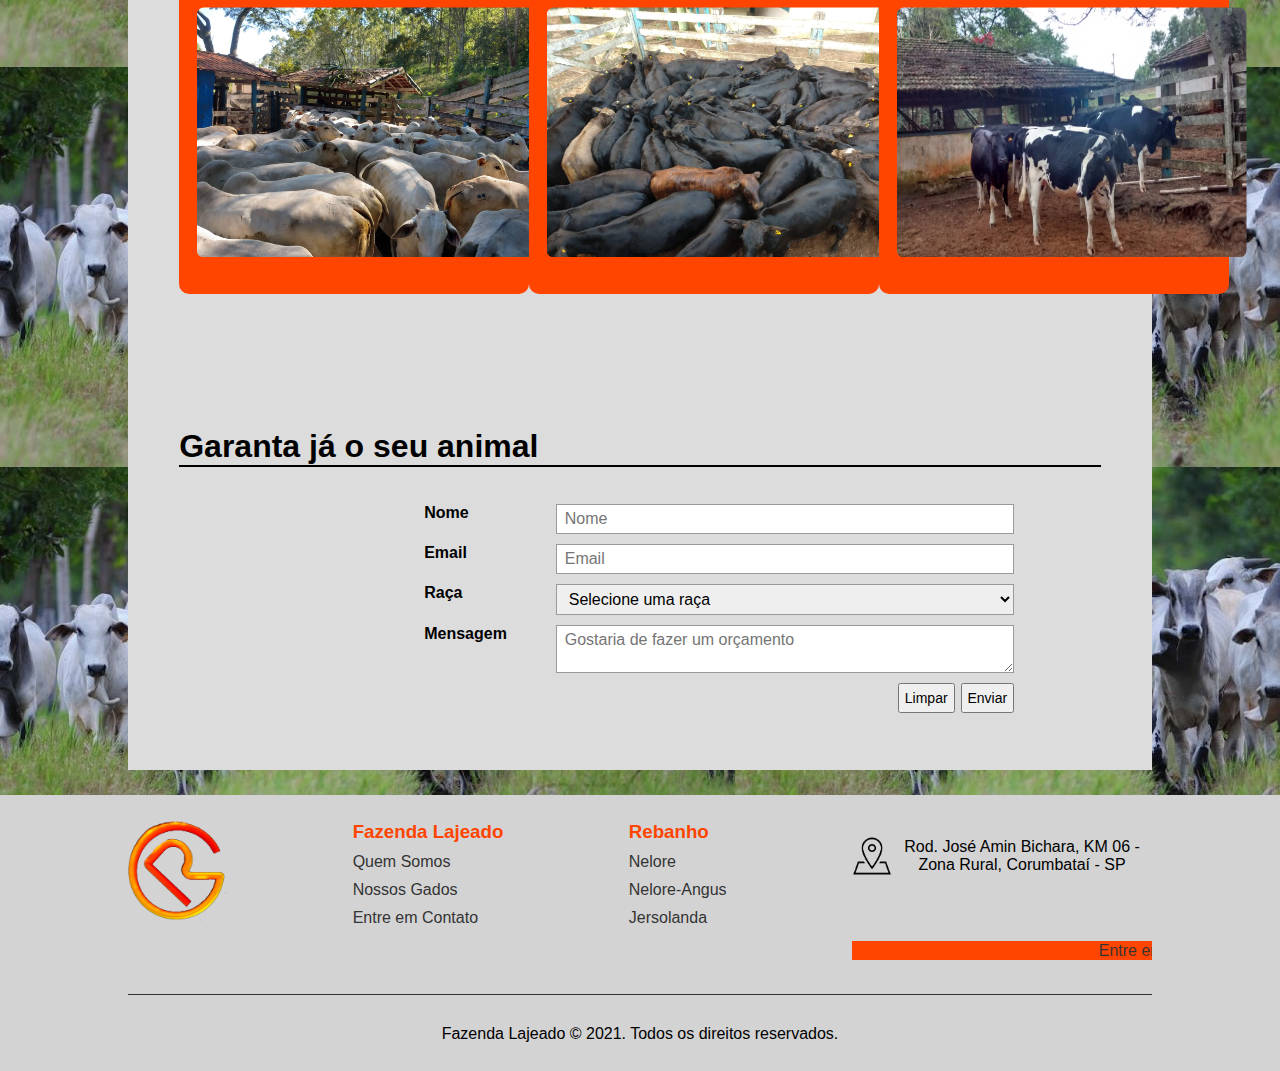
==== commit 940ff6f7: "Ajustes link e home" ====
--- a/index.html
+++ b/index.html
@@ -42,9 +42,13 @@
   <!-- Topo -->
   <main>
     <section class="section-imgTopo">
-      <img src="assets/images/Foto Principal.jpg" alt="Foto Nelore frente" width=70% height="450px">
-      <audio id="som" controls="controls">
-        <source src="assets/som/Ando devagar porque já tive pressa - Tocando em Frente - Almir Sater.mp3"
+      <div class="div-img-quemSomos">
+        <video id="video" width="300%" height="600px" muted loop autoplay>
+          <source src="assets/video/Video-gado.mp4" type="video/mp4">
+        </video>
+      </div>
+      <audio id="som" controls autoplay loop>
+        <source src="assets/som/musica.mp3"
           type="audio/mpeg">
       </audio>
       <p class="frase">"Campeiro é meu coração <br>
@@ -56,11 +60,6 @@
 
     <!-- Quem Somos -->
     <section class="section-quemSomos">
-      <div class="div-img-quemSomos">
-        <video id="video" width="100%" height="450px" controls>
-          <source src="assets/video/Video-gado.mp4" type="video/mp4">
-        </video>
-      </div>
       <article id="quemSomos" class="quemSomos">
         <h2>Quem somos</h2>
         <p class="conteudo">Localizada na cidade de Corumbatái-SP, somos uma família de criadores
@@ -125,44 +124,21 @@
               <input name="email" type="email" placeholder="Email" />
             </div>
           </div>
-          <div class="form-div-radio">
-            <label>Sexo</label>
-            <div class="form-radios">
-              <label>
-                <input name="sex" type="radio" value="Masculino" />
-                Masculino
-              </label>
-              <label>
-                <input name="sex" type="radio" value="Feminino" />
-                Feminino
-              </label>
-              <label>
-                <input name="sex" type="radio" value="Outro" />
-                Outro
-              </label>
-            </div>
-          </div>
           <div class="form-div-select">
             <label>Raça</label>
             <div>
               <select name="favoriteGado">
-                <option></option>
+                <option>Selecione uma raça</option>
                 <option>Nelore</option>
                 <option>Nelore-Angus</option>
                 <option>Jersolanda</option>
               </select>
             </div>
           </div>
-          <div class="form-div-checkbox">
-            <label for="employed">Satisfeito</label>
-            <div class="form-div-input-checkbox">
-              <input name="employed" id="employed" type="checkbox" />
-            </div>
-          </div>
           <div class="form-div-textarea">
-            <label>Notas</label>
+            <label>Mensagem</label>
             <div>
-              <textarea name="notes"></textarea>
+              <textarea placeholder="Gostaria de fazer um orçamento" name="notes"></textarea>
             </div>
           </div>
           <div class="div-buttons">
--- a/assets/css/main.css
+++ b/assets/css/main.css
@@ -7,10 +7,9 @@
 
 
 /** HEADER **/
-
 header {
     background-color: #d3d3d3;
-    padding: 1% 10%;
+    padding: 0.5% 10%;
 }
 
 .containerHeader {
@@ -19,7 +18,7 @@
 }
 
 header img {
-    height: 70px;
+    height: 50px;
 }
 
 .header-nav-ul {
@@ -61,7 +60,8 @@
 /** CONTENT **/
 
 main {
-    padding: 0 5%; 
+    padding: 2% 10%; 
+    background-image: url('../images/Foto Principal.jpg');
     background-color: gainsboro;
 }
 
@@ -97,7 +97,7 @@
 }
 
 .quemSomos {
-    padding-top: 3em;
+    padding: 5%;
 }
 
 .quemSomos h2{
@@ -128,7 +128,7 @@
     height: 550px;
     text-align: center;
     justify-content: space-around;
-    padding: 2em 0 0 0;
+    padding: 5%;
     background-color: gainsboro;
 }
 
@@ -233,7 +233,9 @@
 }
 
 .section-contatos {
-    padding: 2em 0;
+    padding: 5%;
+    background-color: gainsboro;
+
 }
 
 .section-contatos h2 {
@@ -243,6 +245,10 @@
     font-size: xx-large;
     margin-bottom: 1em;
     border-bottom: solid 2px black;
+}
+
+.section-contatos label {
+    width: 130px;
 }
 
 .div-buttons {
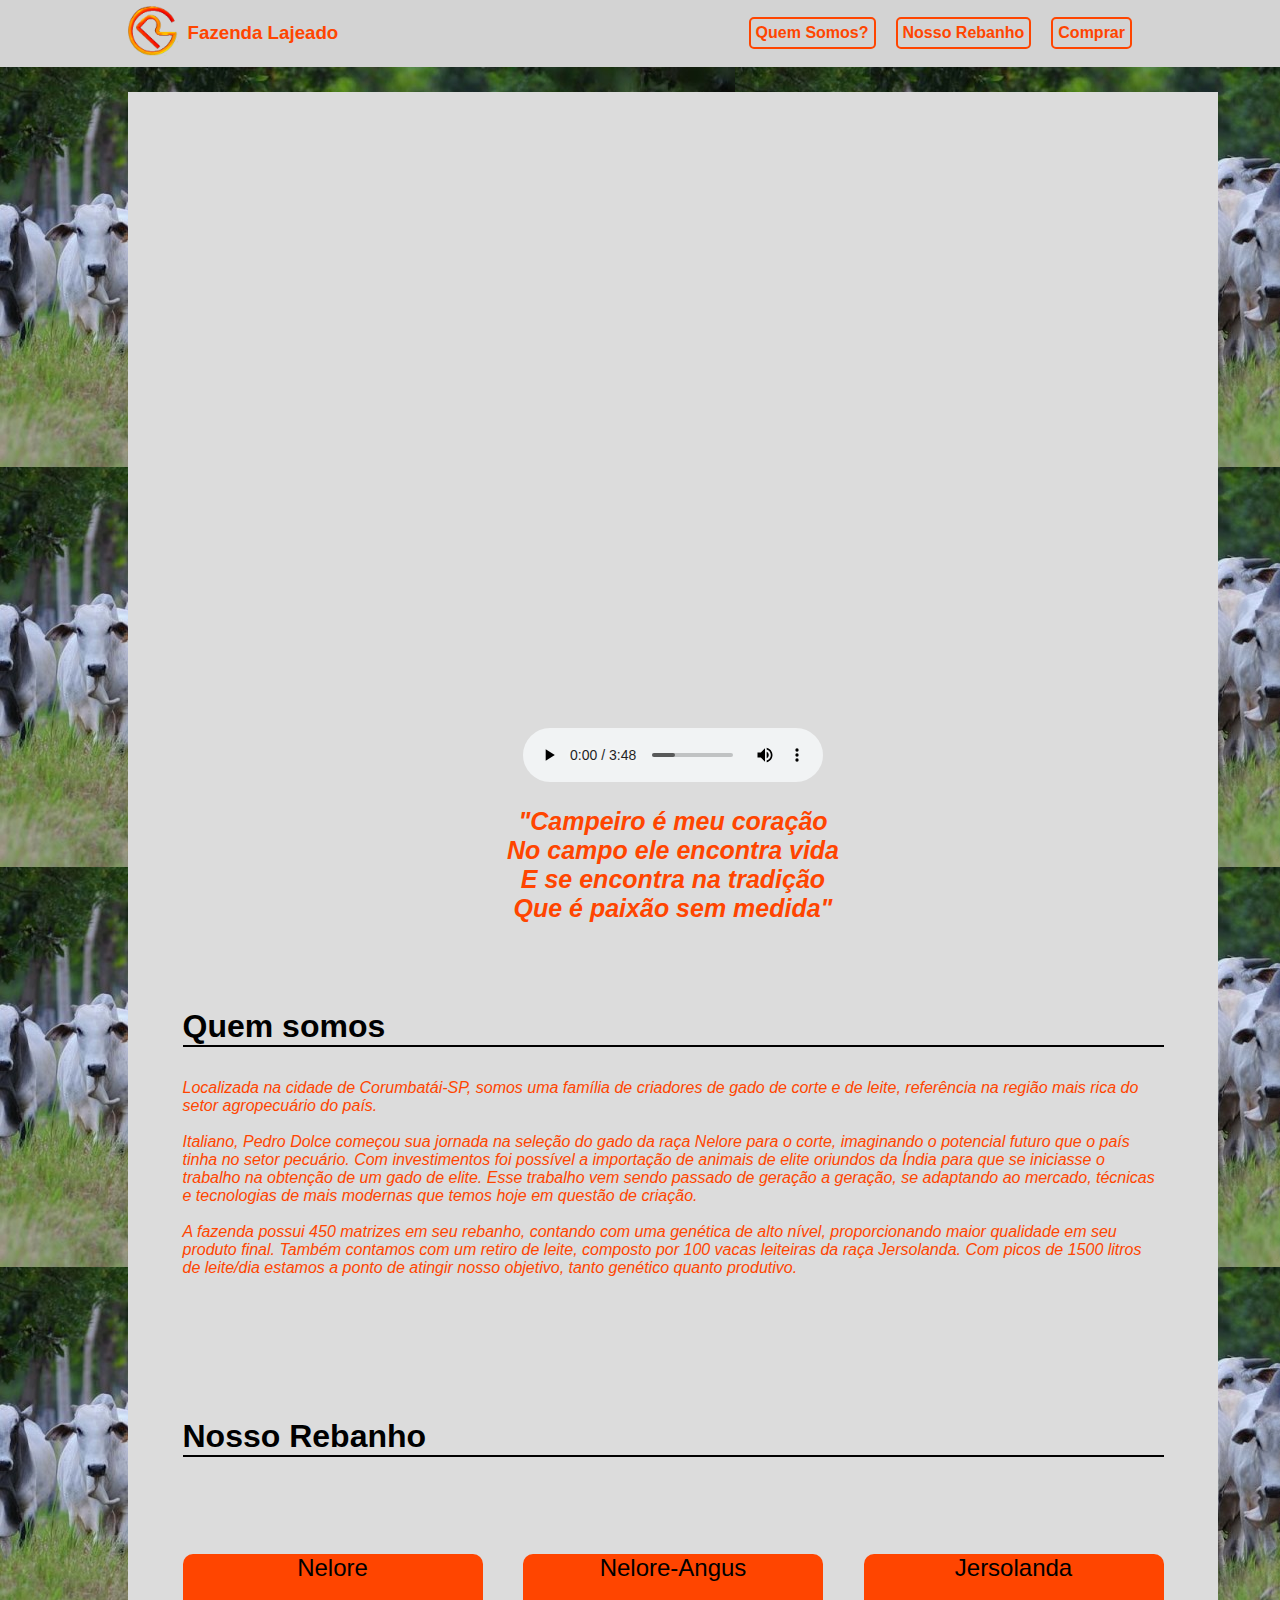
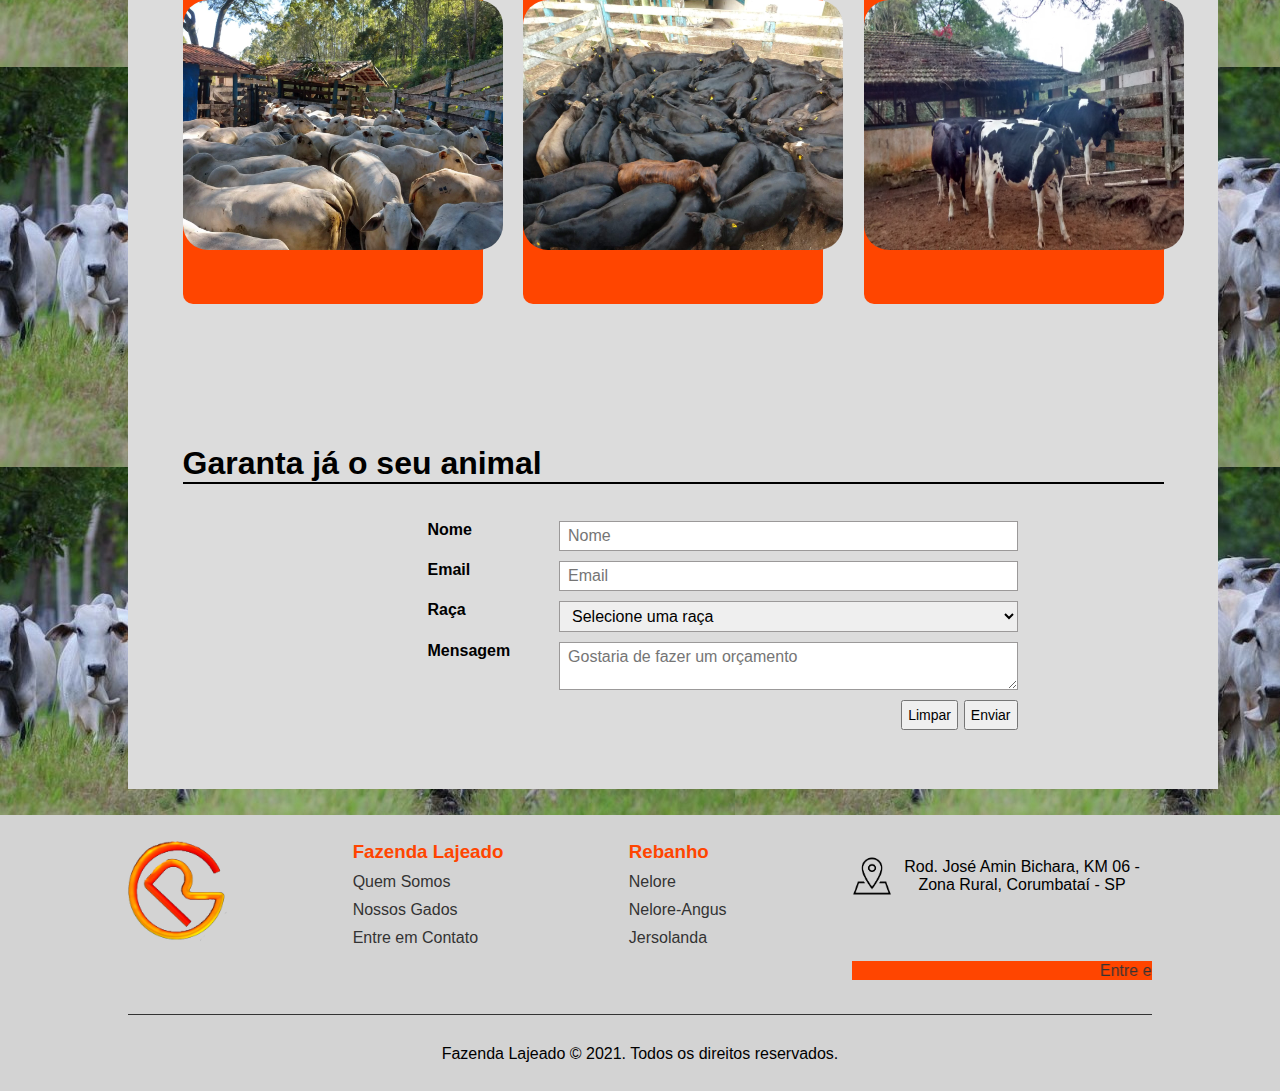
==== commit 80913aa9: "algumas alterações" ====
--- a/index.html
+++ b/index.html
@@ -87,21 +87,21 @@
           <a href="specnelore.html">
             <p>Nelore</p>
             <br>
-            <img src="assets/images/Nelore.jpeg" alt="Nelore" width="350px" height="250px">
+            <img src="assets/images/Nelore.jpeg" alt="Nelore" width="320px" height="250px">
           </a>
         </article>
         <article class="cardGado">
           <a href="specneloreangus.html">
             <p>Nelore-Angus</p>
             <br>
-            <img src="assets/images/NeloreAngus.jpeg" alt="Nelore/Angus" width="350px" height="250px">
+            <img src="assets/images/NeloreAngus.jpeg" alt="Nelore/Angus" width="320px" height="250px">
           </a>
         </article>
         <article class="cardGado">
           <a href="specjersolanda.html">
             <p>Jersolanda</p>
             <br>
-            <img src="assets/images/Jersolanda.jpg" alt="Jersolanda" width="350px" height="250px">
+            <img src="assets/images/Jersolanda.jpg" alt="Jersolanda" width="320px" height="250px">
           </a>
         </article>
       </section>
--- a/assets/css/main.css
+++ b/assets/css/main.css
@@ -60,6 +60,7 @@
 /** CONTENT **/
 
 main {
+    width: 1090px;
     padding: 2% 10%; 
     background-image: url('../images/Foto Principal.jpg');
     background-color: gainsboro;
@@ -155,7 +156,6 @@
 }
 
 .cardGado img{
-    padding: 5%;
     border-radius: 25px;
     transition: 0.8s;
 }
@@ -163,13 +163,13 @@
 .cardGado{
     transition: 0.8s;
     height: 350px;
-    width: 350px;
+    width: 300px;
     background-color:orangered;
     border-radius: 10px;
 }
 
 .cardGado:hover img{
-    padding-left: 10%;
+    padding-left: 4%;
 }
 .cardGado:hover {
     background-color:red;
